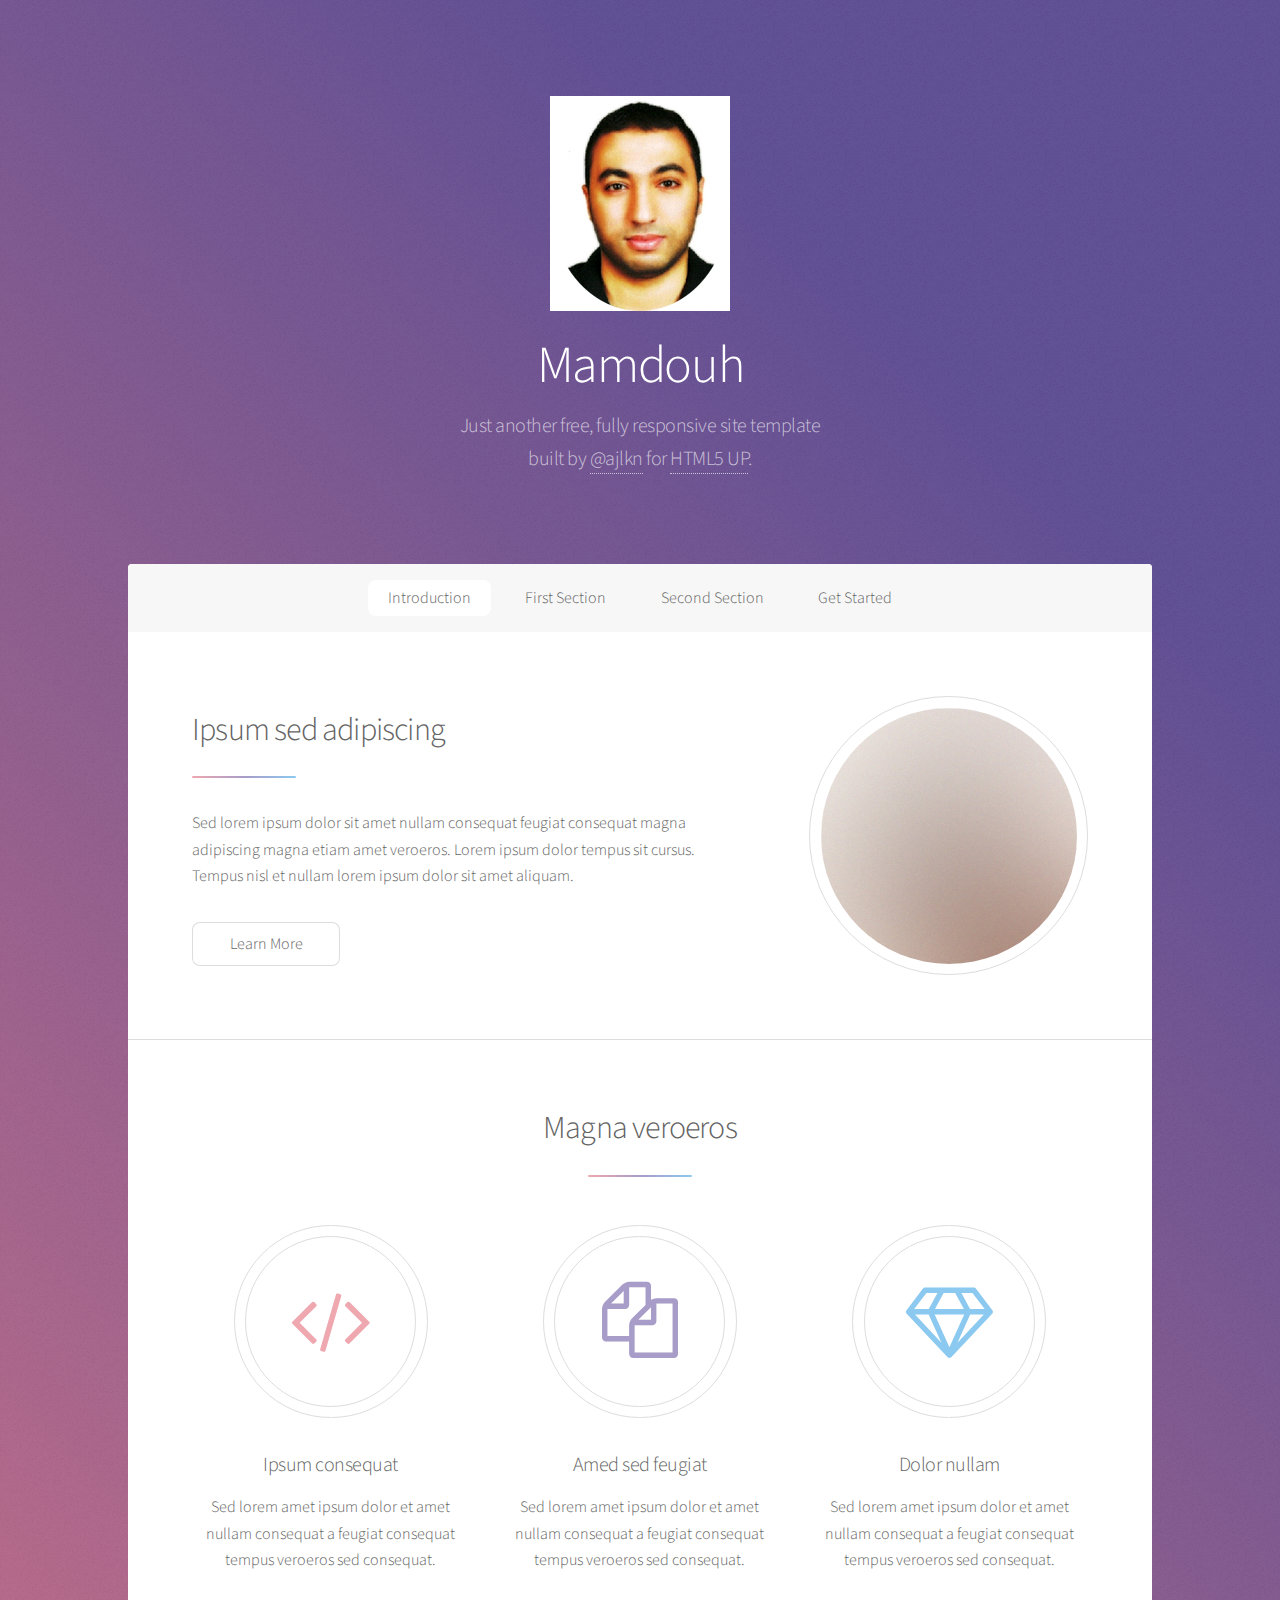
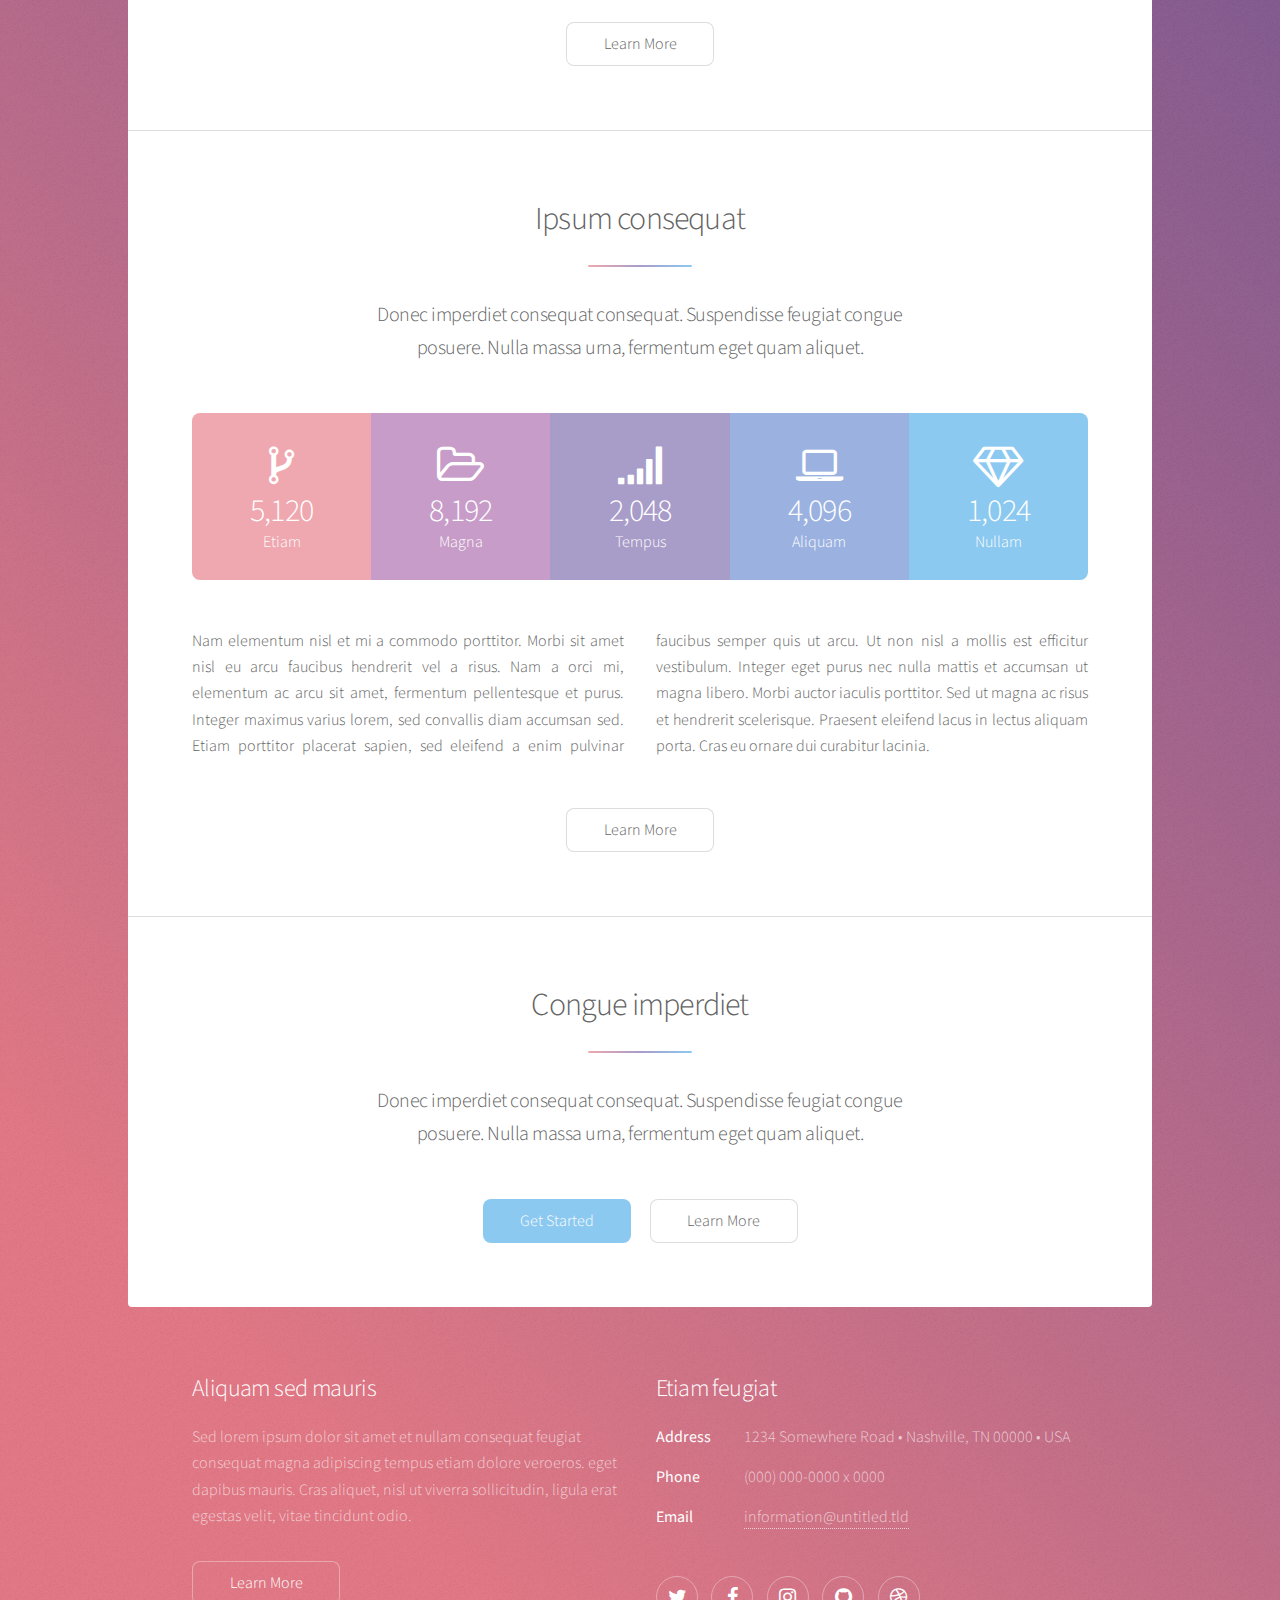
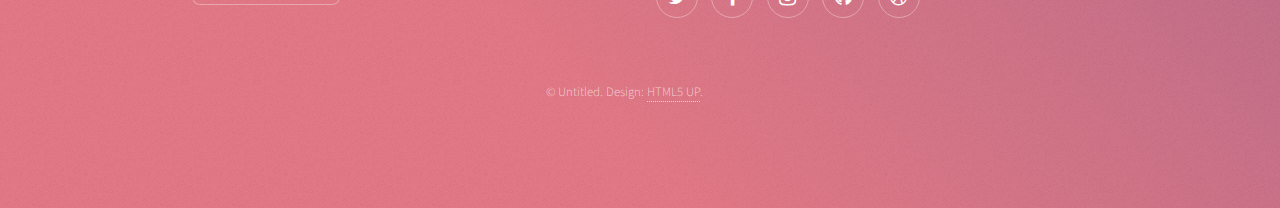
==== src/main/webapp/index.html @ 621716e3 "1st commit" ====
<!DOCTYPE HTML>
<!--
	Stellar by HTML5 UP
	html5up.net | @ajlkn
	Free for personal and commercial use under the CCA 3.0 license (html5up.net/license)
-->
<html>
	<head>
		<title>Mamdouh Adel</title>
		<meta charset="utf-8" />
		<meta name="viewport" content="width=device-width, initial-scale=1" />
		<!--[if lte IE 8]><script src="assets/js/ie/html5shiv.js"></script><![endif]-->
		<link rel="stylesheet" href="assets/css/main.css" />
		<!--[if lte IE 9]><link rel="stylesheet" href="assets/css/ie9.css" /><![endif]-->
		<!--[if lte IE 8]><link rel="stylesheet" href="assets/css/ie8.css" /><![endif]-->
	</head>
	<body>

		<!-- Wrapper -->
			<div id="wrapper">

				<!-- Header -->
					<header id="header" class="alt">
						<span class="logo"><img src="images/Douha2.jpg" alt="" /></span>
						<h1>Mamdouh</h1>
						<p>Just another free, fully responsive site template<br />
						built by <a href="https://twitter.com/ajlkn">@ajlkn</a> for <a href="https://html5up.net">HTML5 UP</a>.</p>
					</header>

				<!-- Nav -->
					<nav id="nav">
						<ul>
							<li><a href="#intro" class="active">Introduction</a></li>
							<li><a href="#first">First Section</a></li>
							<li><a href="#second">Second Section</a></li>
							<li><a href="#cta">Get Started</a></li>
						</ul>
					</nav>

				<!-- Main -->
					<div id="main">

						<!-- Introduction -->
							<section id="intro" class="main">
								<div class="spotlight">
									<div class="content">
										<header class="major">
											<h2>Ipsum sed adipiscing</h2>
										</header>
										<p>Sed lorem ipsum dolor sit amet nullam consequat feugiat consequat magna
										adipiscing magna etiam amet veroeros. Lorem ipsum dolor tempus sit cursus.
										Tempus nisl et nullam lorem ipsum dolor sit amet aliquam.</p>
										<ul class="actions">
											<li><a href="generic.html" class="button">Learn More</a></li>
										</ul>
									</div>
									<span class="image"><img src="images/pic01.jpg" alt="" /></span>
								</div>
							</section>

						<!-- First Section -->
							<section id="first" class="main special">
								<header class="major">
									<h2>Magna veroeros</h2>
								</header>
								<ul class="features">
									<li>
										<span class="icon major style1 fa-code"></span>
										<h3>Ipsum consequat</h3>
										<p>Sed lorem amet ipsum dolor et amet nullam consequat a feugiat consequat tempus veroeros sed consequat.</p>
									</li>
									<li>
										<span class="icon major style3 fa-copy"></span>
										<h3>Amed sed feugiat</h3>
										<p>Sed lorem amet ipsum dolor et amet nullam consequat a feugiat consequat tempus veroeros sed consequat.</p>
									</li>
									<li>
										<span class="icon major style5 fa-diamond"></span>
										<h3>Dolor nullam</h3>
										<p>Sed lorem amet ipsum dolor et amet nullam consequat a feugiat consequat tempus veroeros sed consequat.</p>
									</li>
								</ul>
								<footer class="major">
									<ul class="actions">
										<li><a href="generic.html" class="button">Learn More</a></li>
									</ul>
								</footer>
							</section>

						<!-- Second Section -->
							<section id="second" class="main special">
								<header class="major">
									<h2>Ipsum consequat</h2>
									<p>Donec imperdiet consequat consequat. Suspendisse feugiat congue<br />
									posuere. Nulla massa urna, fermentum eget quam aliquet.</p>
								</header>
								<ul class="statistics">
									<li class="style1">
										<span class="icon fa-code-fork"></span>
										<strong>5,120</strong> Etiam
									</li>
									<li class="style2">
										<span class="icon fa-folder-open-o"></span>
										<strong>8,192</strong> Magna
									</li>
									<li class="style3">
										<span class="icon fa-signal"></span>
										<strong>2,048</strong> Tempus
									</li>
									<li class="style4">
										<span class="icon fa-laptop"></span>
										<strong>4,096</strong> Aliquam
									</li>
									<li class="style5">
										<span class="icon fa-diamond"></span>
										<strong>1,024</strong> Nullam
									</li>
								</ul>
								<p class="content">Nam elementum nisl et mi a commodo porttitor. Morbi sit amet nisl eu arcu faucibus hendrerit vel a risus. Nam a orci mi, elementum ac arcu sit amet, fermentum pellentesque et purus. Integer maximus varius lorem, sed convallis diam accumsan sed. Etiam porttitor placerat sapien, sed eleifend a enim pulvinar faucibus semper quis ut arcu. Ut non nisl a mollis est efficitur vestibulum. Integer eget purus nec nulla mattis et accumsan ut magna libero. Morbi auctor iaculis porttitor. Sed ut magna ac risus et hendrerit scelerisque. Praesent eleifend lacus in lectus aliquam porta. Cras eu ornare dui curabitur lacinia.</p>
								<footer class="major">
									<ul class="actions">
										<li><a href="generic.html" class="button">Learn More</a></li>
									</ul>
								</footer>
							</section>

						<!-- Get Started -->
							<section id="cta" class="main special">
								<header class="major">
									<h2>Congue imperdiet</h2>
									<p>Donec imperdiet consequat consequat. Suspendisse feugiat congue<br />
									posuere. Nulla massa urna, fermentum eget quam aliquet.</p>
								</header>
								<footer class="major">
									<ul class="actions">
										<li><a href="generic.html" class="button special">Get Started</a></li>
										<li><a href="generic.html" class="button">Learn More</a></li>
									</ul>
								</footer>
							</section>

					</div>

				<!-- Footer -->
					<footer id="footer">
						<section>
							<h2>Aliquam sed mauris</h2>
							<p>Sed lorem ipsum dolor sit amet et nullam consequat feugiat consequat magna adipiscing tempus etiam dolore veroeros. eget dapibus mauris. Cras aliquet, nisl ut viverra sollicitudin, ligula erat egestas velit, vitae tincidunt odio.</p>
							<ul class="actions">
								<li><a href="generic.html" class="button">Learn More</a></li>
							</ul>
						</section>
						<section>
							<h2>Etiam feugiat</h2>
							<dl class="alt">
								<dt>Address</dt>
								<dd>1234 Somewhere Road &bull; Nashville, TN 00000 &bull; USA</dd>
								<dt>Phone</dt>
								<dd>(000) 000-0000 x 0000</dd>
								<dt>Email</dt>
								<dd><a href="#">information@untitled.tld</a></dd>
							</dl>
							<ul class="icons">
								<li><a href="#" class="icon fa-twitter alt"><span class="label">Twitter</span></a></li>
								<li><a href="#" class="icon fa-facebook alt"><span class="label">Facebook</span></a></li>
								<li><a href="#" class="icon fa-instagram alt"><span class="label">Instagram</span></a></li>
								<li><a href="#" class="icon fa-github alt"><span class="label">GitHub</span></a></li>
								<li><a href="#" class="icon fa-dribbble alt"><span class="label">Dribbble</span></a></li>
							</ul>
						</section>
						<p class="copyright">&copy; Untitled. Design: <a href="https://html5up.net">HTML5 UP</a>.</p>
					</footer>

			</div>

		<!-- Scripts -->
			<script src="assets/js/jquery.min.js"></script>
			<script src="assets/js/jquery.scrollex.min.js"></script>
			<script src="assets/js/jquery.scrolly.min.js"></script>
			<script src="assets/js/skel.min.js"></script>
			<script src="assets/js/util.js"></script>
			<!--[if lte IE 8]><script src="assets/js/ie/respond.min.js"></script><![endif]-->
			<script src="assets/js/main.js"></script>

	</body>
</html>
---- src/main/webapp/assets/css/main.css ----
@import url(font-awesome.min.css);
@import "https://fonts.googleapis.com/css?family=Source+Sans+Pro:300,400";

/*
	Stellar by HTML5 UP
	html5up.net | @ajlkn
	Free for personal and commercial use under the CCA 3.0 license (html5up.net/license)
*/

/* Reset */

	html, body, div, span, applet, object, iframe, h1, h2, h3, h4, h5, h6, p, blockquote, pre, a, abbr, acronym, address, big, cite, code, del, dfn, em, img, ins, kbd, q, s, samp, small, strike, strong, sub, sup, tt, var, b, u, i, center, dl, dt, dd, ol, ul, li, fieldset, form, label, legend, table, caption, tbody, tfoot, thead, tr, th, td, article, aside, canvas, details, embed, figure, figcaption, footer, header, hgroup, menu, nav, output, ruby, section, summary, time, mark, audio, video {
		margin: 0;
		padding: 0;
		border: 0;
		font-size: 100%;
		font: inherit;
		vertical-align: baseline;
	}

	article, aside, details, figcaption, figure, footer, header, hgroup, menu, nav, section {
		display: block;
	}

	body {
		line-height: 1;
	}

	ol, ul {
		list-style: none;
	}

	blockquote, q {
		quotes: none;
	}

	blockquote:before, blockquote:after, q:before, q:after {
		content: '';
		content: none;
	}

	table {
		border-collapse: collapse;
		border-spacing: 0;
	}

	body {
		-webkit-text-size-adjust: none;
	}

/* Box Model */

	*, *:before, *:after {
		-moz-box-sizing: border-box;
		-webkit-box-sizing: border-box;
		box-sizing: border-box;
	}

/* Grid */

	.row {
		border-bottom: solid 1px transparent;
		-moz-box-sizing: border-box;
		-webkit-box-sizing: border-box;
		box-sizing: border-box;
	}

	.row > * {
		float: left;
		-moz-box-sizing: border-box;
		-webkit-box-sizing: border-box;
		box-sizing: border-box;
	}

	.row:after, .row:before {
		content: '';
		display: block;
		clear: both;
		height: 0;
	}

	.row.uniform > * > :first-child {
		margin-top: 0;
	}

	.row.uniform > * > :last-child {
		margin-bottom: 0;
	}

	.row.\30 \25 > * {
		padding: 0 0 0 0em;
	}

	.row.\30 \25 {
		margin: 0 0 -1px 0em;
	}

	.row.uniform.\30 \25 > * {
		padding: 0em 0 0 0em;
	}

	.row.uniform.\30 \25 {
		margin: 0em 0 -1px 0em;
	}

	.row > * {
		padding: 0 0 0 1.5em;
	}

	.row {
		margin: 0 0 -1px -1.5em;
	}

	.row.uniform > * {
		padding: 1.5em 0 0 1.5em;
	}

	.row.uniform {
		margin: -1.5em 0 -1px -1.5em;
	}

	.row.\32 00\25 > * {
		padding: 0 0 0 3em;
	}

	.row.\32 00\25 {
		margin: 0 0 -1px -3em;
	}

	.row.uniform.\32 00\25 > * {
		padding: 3em 0 0 3em;
	}

	.row.uniform.\32 00\25 {
		margin: -3em 0 -1px -3em;
	}

	.row.\31 50\25 > * {
		padding: 0 0 0 2.25em;
	}

	.row.\31 50\25 {
		margin: 0 0 -1px -2.25em;
	}

	.row.uniform.\31 50\25 > * {
		padding: 2.25em 0 0 2.25em;
	}

	.row.uniform.\31 50\25 {
		margin: -2.25em 0 -1px -2.25em;
	}

	.row.\35 0\25 > * {
		padding: 0 0 0 0.75em;
	}

	.row.\35 0\25 {
		margin: 0 0 -1px -0.75em;
	}

	.row.uniform.\35 0\25 > * {
		padding: 0.75em 0 0 0.75em;
	}

	.row.uniform.\35 0\25 {
		margin: -0.75em 0 -1px -0.75em;
	}

	.row.\32 5\25 > * {
		padding: 0 0 0 0.375em;
	}

	.row.\32 5\25 {
		margin: 0 0 -1px -0.375em;
	}

	.row.uniform.\32 5\25 > * {
		padding: 0.375em 0 0 0.375em;
	}

	.row.uniform.\32 5\25 {
		margin: -0.375em 0 -1px -0.375em;
	}

	.\31 2u, .\31 2u\24 {
		width: 100%;
		clear: none;
		margin-left: 0;
	}

	.\31 1u, .\31 1u\24 {
		width: 91.6666666667%;
		clear: none;
		margin-left: 0;
	}

	.\31 0u, .\31 0u\24 {
		width: 83.3333333333%;
		clear: none;
		margin-left: 0;
	}

	.\39 u, .\39 u\24 {
		width: 75%;
		clear: none;
		margin-left: 0;
	}

	.\38 u, .\38 u\24 {
		width: 66.6666666667%;
		clear: none;
		margin-left: 0;
	}

	.\37 u, .\37 u\24 {
		width: 58.3333333333%;
		clear: none;
		margin-left: 0;
	}

	.\36 u, .\36 u\24 {
		width: 50%;
		clear: none;
		margin-left: 0;
	}

	.\35 u, .\35 u\24 {
		width: 41.6666666667%;
		clear: none;
		margin-left: 0;
	}

	.\34 u, .\34 u\24 {
		width: 33.3333333333%;
		clear: none;
		margin-left: 0;
	}

	.\33 u, .\33 u\24 {
		width: 25%;
		clear: none;
		margin-left: 0;
	}

	.\32 u, .\32 u\24 {
		width: 16.6666666667%;
		clear: none;
		margin-left: 0;
	}

	.\31 u, .\31 u\24 {
		width: 8.3333333333%;
		clear: none;
		margin-left: 0;
	}

	.\31 2u\24 + *,
	.\31 1u\24 + *,
	.\31 0u\24 + *,
	.\39 u\24 + *,
	.\38 u\24 + *,
	.\37 u\24 + *,
	.\36 u\24 + *,
	.\35 u\24 + *,
	.\34 u\24 + *,
	.\33 u\24 + *,
	.\32 u\24 + *,
	.\31 u\24 + * {
		clear: left;
	}

	.\-11u {
		margin-left: 91.66667%;
	}

	.\-10u {
		margin-left: 83.33333%;
	}

	.\-9u {
		margin-left: 75%;
	}

	.\-8u {
		margin-left: 66.66667%;
	}

	.\-7u {
		margin-left: 58.33333%;
	}

	.\-6u {
		margin-left: 50%;
	}

	.\-5u {
		margin-left: 41.66667%;
	}

	.\-4u {
		margin-left: 33.33333%;
	}

	.\-3u {
		margin-left: 25%;
	}

	.\-2u {
		margin-left: 16.66667%;
	}

	.\-1u {
		margin-left: 8.33333%;
	}

	@media screen and (max-width: 1680px) {

		.row > * {
			padding: 0 0 0 1.5em;
		}

		.row {
			margin: 0 0 -1px -1.5em;
		}

		.row.uniform > * {
			padding: 1.5em 0 0 1.5em;
		}

		.row.uniform {
			margin: -1.5em 0 -1px -1.5em;
		}

		.row.\32 00\25 > * {
			padding: 0 0 0 3em;
		}

		.row.\32 00\25 {
			margin: 0 0 -1px -3em;
		}

		.row.uniform.\32 00\25 > * {
			padding: 3em 0 0 3em;
		}

		.row.uniform.\32 00\25 {
			margin: -3em 0 -1px -3em;
		}

		.row.\31 50\25 > * {
			padding: 0 0 0 2.25em;
		}

		.row.\31 50\25 {
			margin: 0 0 -1px -2.25em;
		}

		.row.uniform.\31 50\25 > * {
			padding: 2.25em 0 0 2.25em;
		}

		.row.uniform.\31 50\25 {
			margin: -2.25em 0 -1px -2.25em;
		}

		.row.\35 0\25 > * {
			padding: 0 0 0 0.75em;
		}

		.row.\35 0\25 {
			margin: 0 0 -1px -0.75em;
		}

		.row.uniform.\35 0\25 > * {
			padding: 0.75em 0 0 0.75em;
		}

		.row.uniform.\35 0\25 {
			margin: -0.75em 0 -1px -0.75em;
		}

		.row.\32 5\25 > * {
			padding: 0 0 0 0.375em;
		}

		.row.\32 5\25 {
			margin: 0 0 -1px -0.375em;
		}

		.row.uniform.\32 5\25 > * {
			padding: 0.375em 0 0 0.375em;
		}

		.row.uniform.\32 5\25 {
			margin: -0.375em 0 -1px -0.375em;
		}

		.\31 2u\28xlarge\29, .\31 2u\24\28xlarge\29 {
			width: 100%;
			clear: none;
			margin-left: 0;
		}

		.\31 1u\28xlarge\29, .\31 1u\24\28xlarge\29 {
			width: 91.6666666667%;
			clear: none;
			margin-left: 0;
		}

		.\31 0u\28xlarge\29, .\31 0u\24\28xlarge\29 {
			width: 83.3333333333%;
			clear: none;
			margin-left: 0;
		}

		.\39 u\28xlarge\29, .\39 u\24\28xlarge\29 {
			width: 75%;
			clear: none;
			margin-left: 0;
		}

		.\38 u\28xlarge\29, .\38 u\24\28xlarge\29 {
			width: 66.6666666667%;
			clear: none;
			margin-left: 0;
		}

		.\37 u\28xlarge\29, .\37 u\24\28xlarge\29 {
			width: 58.3333333333%;
			clear: none;
			margin-left: 0;
		}

		.\36 u\28xlarge\29, .\36 u\24\28xlarge\29 {
			width: 50%;
			clear: none;
			margin-left: 0;
		}

		.\35 u\28xlarge\29, .\35 u\24\28xlarge\29 {
			width: 41.6666666667%;
			clear: none;
			margin-left: 0;
		}

		.\34 u\28xlarge\29, .\34 u\24\28xlarge\29 {
			width: 33.3333333333%;
			clear: none;
			margin-left: 0;
		}

		.\33 u\28xlarge\29, .\33 u\24\28xlarge\29 {
			width: 25%;
			clear: none;
			margin-left: 0;
		}

		.\32 u\28xlarge\29, .\32 u\24\28xlarge\29 {
			width: 16.6666666667%;
			clear: none;
			margin-left: 0;
		}

		.\31 u\28xlarge\29, .\31 u\24\28xlarge\29 {
			width: 8.3333333333%;
			clear: none;
			margin-left: 0;
		}

		.\31 2u\24\28xlarge\29 + *,
		.\31 1u\24\28xlarge\29 + *,
		.\31 0u\24\28xlarge\29 + *,
		.\39 u\24\28xlarge\29 + *,
		.\38 u\24\28xlarge\29 + *,
		.\37 u\24\28xlarge\29 + *,
		.\36 u\24\28xlarge\29 + *,
		.\35 u\24\28xlarge\29 + *,
		.\34 u\24\28xlarge\29 + *,
		.\33 u\24\28xlarge\29 + *,
		.\32 u\24\28xlarge\29 + *,
		.\31 u\24\28xlarge\29 + * {
			clear: left;
		}

		.\-11u\28xlarge\29 {
			margin-left: 91.66667%;
		}

		.\-10u\28xlarge\29 {
			margin-left: 83.33333%;
		}

		.\-9u\28xlarge\29 {
			margin-left: 75%;
		}

		.\-8u\28xlarge\29 {
			margin-left: 66.66667%;
		}

		.\-7u\28xlarge\29 {
			margin-left: 58.33333%;
		}

		.\-6u\28xlarge\29 {
			margin-left: 50%;
		}

		.\-5u\28xlarge\29 {
			margin-left: 41.66667%;
		}

		.\-4u\28xlarge\29 {
			margin-left: 33.33333%;
		}

		.\-3u\28xlarge\29 {
			margin-left: 25%;
		}

		.\-2u\28xlarge\29 {
			margin-left: 16.66667%;
		}

		.\-1u\28xlarge\29 {
			margin-left: 8.33333%;
		}

	}

	@media screen and (max-width: 1280px) {

		.row > * {
			padding: 0 0 0 1.5em;
		}

		.row {
			margin: 0 0 -1px -1.5em;
		}

		.row.uniform > * {
			padding: 1.5em 0 0 1.5em;
		}

		.row.uniform {
			margin: -1.5em 0 -1px -1.5em;
		}

		.row.\32 00\25 > * {
			padding: 0 0 0 3em;
		}

		.row.\32 00\25 {
			margin: 0 0 -1px -3em;
		}

		.row.uniform.\32 00\25 > * {
			padding: 3em 0 0 3em;
		}

		.row.uniform.\32 00\25 {
			margin: -3em 0 -1px -3em;
		}

		.row.\31 50\25 > * {
			padding: 0 0 0 2.25em;
		}

		.row.\31 50\25 {
			margin: 0 0 -1px -2.25em;
		}

		.row.uniform.\31 50\25 > * {
			padding: 2.25em 0 0 2.25em;
		}

		.row.uniform.\31 50\25 {
			margin: -2.25em 0 -1px -2.25em;
		}

		.row.\35 0\25 > * {
			padding: 0 0 0 0.75em;
		}

		.row.\35 0\25 {
			margin: 0 0 -1px -0.75em;
		}

		.row.uniform.\35 0\25 > * {
			padding: 0.75em 0 0 0.75em;
		}

		.row.uniform.\35 0\25 {
			margin: -0.75em 0 -1px -0.75em;
		}

		.row.\32 5\25 > * {
			padding: 0 0 0 0.375em;
		}

		.row.\32 5\25 {
			margin: 0 0 -1px -0.375em;
		}

		.row.uniform.\32 5\25 > * {
			padding: 0.375em 0 0 0.375em;
		}

		.row.uniform.\32 5\25 {
			margin: -0.375em 0 -1px -0.375em;
		}

		.\31 2u\28large\29, .\31 2u\24\28large\29 {
			width: 100%;
			clear: none;
			margin-left: 0;
		}

		.\31 1u\28large\29, .\31 1u\24\28large\29 {
			width: 91.6666666667%;
			clear: none;
			margin-left: 0;
		}

		.\31 0u\28large\29, .\31 0u\24\28large\29 {
			width: 83.3333333333%;
			clear: none;
			margin-left: 0;
		}

		.\39 u\28large\29, .\39 u\24\28large\29 {
			width: 75%;
			clear: none;
			margin-left: 0;
		}

		.\38 u\28large\29, .\38 u\24\28large\29 {
			width: 66.6666666667%;
			clear: none;
			margin-left: 0;
		}

		.\37 u\28large\29, .\37 u\24\28large\29 {
			width: 58.3333333333%;
			clear: none;
			margin-left: 0;
		}

		.\36 u\28large\29, .\36 u\24\28large\29 {
			width: 50%;
			clear: none;
			margin-left: 0;
		}

		.\35 u\28large\29, .\35 u\24\28large\29 {
			width: 41.6666666667%;
			clear: none;
			margin-left: 0;
		}

		.\34 u\28large\29, .\34 u\24\28large\29 {
			width: 33.3333333333%;
			clear: none;
			margin-left: 0;
		}

		.\33 u\28large\29, .\33 u\24\28large\29 {
			width: 25%;
			clear: none;
			margin-left: 0;
		}

		.\32 u\28large\29, .\32 u\24\28large\29 {
			width: 16.6666666667%;
			clear: none;
			margin-left: 0;
		}

		.\31 u\28large\29, .\31 u\24\28large\29 {
			width: 8.3333333333%;
			clear: none;
			margin-left: 0;
		}

		.\31 2u\24\28large\29 + *,
		.\31 1u\24\28large\29 + *,
		.\31 0u\24\28large\29 + *,
		.\39 u\24\28large\29 + *,
		.\38 u\24\28large\29 + *,
		.\37 u\24\28large\29 + *,
		.\36 u\24\28large\29 + *,
		.\35 u\24\28large\29 + *,
		.\34 u\24\28large\29 + *,
		.\33 u\24\28large\29 + *,
		.\32 u\24\28large\29 + *,
		.\31 u\24\28large\29 + * {
			clear: left;
		}

		.\-11u\28large\29 {
			margin-left: 91.66667%;
		}

		.\-10u\28large\29 {
			margin-left: 83.33333%;
		}

		.\-9u\28large\29 {
			margin-left: 75%;
		}

		.\-8u\28large\29 {
			margin-left: 66.66667%;
		}

		.\-7u\28large\29 {
			margin-left: 58.33333%;
		}

		.\-6u\28large\29 {
			margin-left: 50%;
		}

		.\-5u\28large\29 {
			margin-left: 41.66667%;
		}

		.\-4u\28large\29 {
			margin-left: 33.33333%;
		}

		.\-3u\28large\29 {
			margin-left: 25%;
		}

		.\-2u\28large\29 {
			margin-left: 16.66667%;
		}

		.\-1u\28large\29 {
			margin-left: 8.33333%;
		}

	}

	@media screen and (max-width: 980px) {

		.row > * {
			padding: 0 0 0 1.5em;
		}

		.row {
			margin: 0 0 -1px -1.5em;
		}

		.row.uniform > * {
			padding: 1.5em 0 0 1.5em;
		}

		.row.uniform {
			margin: -1.5em 0 -1px -1.5em;
		}

		.row.\32 00\25 > * {
			padding: 0 0 0 3em;
		}

		.row.\32 00\25 {
			margin: 0 0 -1px -3em;
		}

		.row.uniform.\32 00\25 > * {
			padding: 3em 0 0 3em;
		}

		.row.uniform.\32 00\25 {
			margin: -3em 0 -1px -3em;
		}

		.row.\31 50\25 > * {
			padding: 0 0 0 2.25em;
		}

		.row.\31 50\25 {
			margin: 0 0 -1px -2.25em;
		}

		.row.uniform.\31 50\25 > * {
			padding: 2.25em 0 0 2.25em;
		}

		.row.uniform.\31 50\25 {
			margin: -2.25em 0 -1px -2.25em;
		}

		.row.\35 0\25 > * {
			padding: 0 0 0 0.75em;
		}

		.row.\35 0\25 {
			margin: 0 0 -1px -0.75em;
		}

		.row.uniform.\35 0\25 > * {
			padding: 0.75em 0 0 0.75em;
		}

		.row.uniform.\35 0\25 {
			margin: -0.75em 0 -1px -0.75em;
		}

		.row.\32 5\25 > * {
			padding: 0 0 0 0.375em;
		}

		.row.\32 5\25 {
			margin: 0 0 -1px -0.375em;
		}

		.row.uniform.\32 5\25 > * {
			padding: 0.375em 0 0 0.375em;
		}

		.row.uniform.\32 5\25 {
			margin: -0.375em 0 -1px -0.375em;
		}

		.\31 2u\28medium\29, .\31 2u\24\28medium\29 {
			width: 100%;
			clear: none;
			margin-left: 0;
		}

		.\31 1u\28medium\29, .\31 1u\24\28medium\29 {
			width: 91.6666666667%;
			clear: none;
			margin-left: 0;
		}

		.\31 0u\28medium\29, .\31 0u\24\28medium\29 {
			width: 83.3333333333%;
			clear: none;
			margin-left: 0;
		}

		.\39 u\28medium\29, .\39 u\24\28medium\29 {
			width: 75%;
			clear: none;
			margin-left: 0;
		}

		.\38 u\28medium\29, .\38 u\24\28medium\29 {
			width: 66.6666666667%;
			clear: none;
			margin-left: 0;
		}

		.\37 u\28medium\29, .\37 u\24\28medium\29 {
			width: 58.3333333333%;
			clear: none;
			margin-left: 0;
		}

		.\36 u\28medium\29, .\36 u\24\28medium\29 {
			width: 50%;
			clear: none;
			margin-left: 0;
		}

		.\35 u\28medium\29, .\35 u\24\28medium\29 {
			width: 41.6666666667%;
			clear: none;
			margin-left: 0;
		}

		.\34 u\28medium\29, .\34 u\24\28medium\29 {
			width: 33.3333333333%;
			clear: none;
			margin-left: 0;
		}

		.\33 u\28medium\29, .\33 u\24\28medium\29 {
			width: 25%;
			clear: none;
			margin-left: 0;
		}

		.\32 u\28medium\29, .\32 u\24\28medium\29 {
			width: 16.6666666667%;
			clear: none;
			margin-left: 0;
		}

		.\31 u\28medium\29, .\31 u\24\28medium\29 {
			width: 8.3333333333%;
			clear: none;
			margin-left: 0;
		}

		.\31 2u\24\28medium\29 + *,
		.\31 1u\24\28medium\29 + *,
		.\31 0u\24\28medium\29 + *,
		.\39 u\24\28medium\29 + *,
		.\38 u\24\28medium\29 + *,
		.\37 u\24\28medium\29 + *,
		.\36 u\24\28medium\29 + *,
		.\35 u\24\28medium\29 + *,
		.\34 u\24\28medium\29 + *,
		.\33 u\24\28medium\29 + *,
		.\32 u\24\28medium\29 + *,
		.\31 u\24\28medium\29 + * {
			clear: left;
		}

		.\-11u\28medium\29 {
			margin-left: 91.66667%;
		}

		.\-10u\28medium\29 {
			margin-left: 83.33333%;
		}

		.\-9u\28medium\29 {
			margin-left: 75%;
		}

		.\-8u\28medium\29 {
			margin-left: 66.66667%;
		}

		.\-7u\28medium\29 {
			margin-left: 58.33333%;
		}

		.\-6u\28medium\29 {
			margin-left: 50%;
		}

		.\-5u\28medium\29 {
			margin-left: 41.66667%;
		}

		.\-4u\28medium\29 {
			margin-left: 33.33333%;
		}

		.\-3u\28medium\29 {
			margin-left: 25%;
		}

		.\-2u\28medium\29 {
			margin-left: 16.66667%;
		}

		.\-1u\28medium\29 {
			margin-left: 8.33333%;
		}

	}

	@media screen and (max-width: 736px) {

		.row > * {
			padding: 0 0 0 1em;
		}

		.row {
			margin: 0 0 -1px -1em;
		}

		.row.uniform > * {
			padding: 1em 0 0 1em;
		}

		.row.uniform {
			margin: -1em 0 -1px -1em;
		}

		.row.\32 00\25 > * {
			padding: 0 0 0 2em;
		}

		.row.\32 00\25 {
			margin: 0 0 -1px -2em;
		}

		.row.uniform.\32 00\25 > * {
			padding: 2em 0 0 2em;
		}

		.row.uniform.\32 00\25 {
			margin: -2em 0 -1px -2em;
		}

		.row.\31 50\25 > * {
			padding: 0 0 0 1.5em;
		}

		.row.\31 50\25 {
			margin: 0 0 -1px -1.5em;
		}

		.row.uniform.\31 50\25 > * {
			padding: 1.5em 0 0 1.5em;
		}

		.row.uniform.\31 50\25 {
			margin: -1.5em 0 -1px -1.5em;
		}

		.row.\35 0\25 > * {
			padding: 0 0 0 0.5em;
		}

		.row.\35 0\25 {
			margin: 0 0 -1px -0.5em;
		}

		.row.uniform.\35 0\25 > * {
			padding: 0.5em 0 0 0.5em;
		}

		.row.uniform.\35 0\25 {
			margin: -0.5em 0 -1px -0.5em;
		}

		.row.\32 5\25 > * {
			padding: 0 0 0 0.25em;
		}

		.row.\32 5\25 {
			margin: 0 0 -1px -0.25em;
		}

		.row.uniform.\32 5\25 > * {
			padding: 0.25em 0 0 0.25em;
		}

		.row.uniform.\32 5\25 {
			margin: -0.25em 0 -1px -0.25em;
		}

		.\31 2u\28small\29, .\31 2u\24\28small\29 {
			width: 100%;
			clear: none;
			margin-left: 0;
		}

		.\31 1u\28small\29, .\31 1u\24\28small\29 {
			width: 91.6666666667%;
			clear: none;
			margin-left: 0;
		}

		.\31 0u\28small\29, .\31 0u\24\28small\29 {
			width: 83.3333333333%;
			clear: none;
			margin-left: 0;
		}

		.\39 u\28small\29, .\39 u\24\28small\29 {
			width: 75%;
			clear: none;
			margin-left: 0;
		}

		.\38 u\28small\29, .\38 u\24\28small\29 {
			width: 66.6666666667%;
			clear: none;
			margin-left: 0;
		}

		.\37 u\28small\29, .\37 u\24\28small\29 {
			width: 58.3333333333%;
			clear: none;
			margin-left: 0;
		}

		.\36 u\28small\29, .\36 u\24\28small\29 {
			width: 50%;
			clear: none;
			margin-left: 0;
		}

		.\35 u\28small\29, .\35 u\24\28small\29 {
			width: 41.6666666667%;
			clear: none;
			margin-left: 0;
		}

		.\34 u\28small\29, .\34 u\24\28small\29 {
			width: 33.3333333333%;
			clear: none;
			margin-left: 0;
		}

		.\33 u\28small\29, .\33 u\24\28small\29 {
			width: 25%;
			clear: none;
			margin-left: 0;
		}

		.\32 u\28small\29, .\32 u\24\28small\29 {
			width: 16.6666666667%;
			clear: none;
			margin-left: 0;
		}

		.\31 u\28small\29, .\31 u\24\28small\29 {
			width: 8.3333333333%;
			clear: none;
			margin-left: 0;
		}

		.\31 2u\24\28small\29 + *,
		.\31 1u\24\28small\29 + *,
		.\31 0u\24\28small\29 + *,
		.\39 u\24\28small\29 + *,
		.\38 u\24\28small\29 + *,
		.\37 u\24\28small\29 + *,
		.\36 u\24\28small\29 + *,
		.\35 u\24\28small\29 + *,
		.\34 u\24\28small\29 + *,
		.\33 u\24\28small\29 + *,
		.\32 u\24\28small\29 + *,
		.\31 u\24\28small\29 + * {
			clear: left;
		}

		.\-11u\28small\29 {
			margin-left: 91.66667%;
		}

		.\-10u\28small\29 {
			margin-left: 83.33333%;
		}

		.\-9u\28small\29 {
			margin-left: 75%;
		}

		.\-8u\28small\29 {
			margin-left: 66.66667%;
		}

		.\-7u\28small\29 {
			margin-left: 58.33333%;
		}

		.\-6u\28small\29 {
			margin-left: 50%;
		}

		.\-5u\28small\29 {
			margin-left: 41.66667%;
		}

		.\-4u\28small\29 {
			margin-left: 33.33333%;
		}

		.\-3u\28small\29 {
			margin-left: 25%;
		}

		.\-2u\28small\29 {
			margin-left: 16.66667%;
		}

		.\-1u\28small\29 {
			margin-left: 8.33333%;
		}

	}

	@media screen and (max-width: 480px) {

		.row > * {
			padding: 0 0 0 1em;
		}

		.row {
			margin: 0 0 -1px -1em;
		}

		.row.uniform > * {
			padding: 1em 0 0 1em;
		}

		.row.uniform {
			margin: -1em 0 -1px -1em;
		}

		.row.\32 00\25 > * {
			padding: 0 0 0 2em;
		}

		.row.\32 00\25 {
			margin: 0 0 -1px -2em;
		}

		.row.uniform.\32 00\25 > * {
			padding: 2em 0 0 2em;
		}

		.row.uniform.\32 00\25 {
			margin: -2em 0 -1px -2em;
		}

		.row.\31 50\25 > * {
			padding: 0 0 0 1.5em;
		}

		.row.\31 50\25 {
			margin: 0 0 -1px -1.5em;
		}

		.row.uniform.\31 50\25 > * {
			padding: 1.5em 0 0 1.5em;
		}

		.row.uniform.\31 50\25 {
			margin: -1.5em 0 -1px -1.5em;
		}

		.row.\35 0\25 > * {
			padding: 0 0 0 0.5em;
		}

		.row.\35 0\25 {
			margin: 0 0 -1px -0.5em;
		}

		.row.uniform.\35 0\25 > * {
			padding: 0.5em 0 0 0.5em;
		}

		.row.uniform.\35 0\25 {
			margin: -0.5em 0 -1px -0.5em;
		}

		.row.\32 5\25 > * {
			padding: 0 0 0 0.25em;
		}

		.row.\32 5\25 {
			margin: 0 0 -1px -0.25em;
		}

		.row.uniform.\32 5\25 > * {
			padding: 0.25em 0 0 0.25em;
		}

		.row.uniform.\32 5\25 {
			margin: -0.25em 0 -1px -0.25em;
		}

		.\31 2u\28xsmall\29, .\31 2u\24\28xsmall\29 {
			width: 100%;
			clear: none;
			margin-left: 0;
		}

		.\31 1u\28xsmall\29, .\31 1u\24\28xsmall\29 {
			width: 91.6666666667%;
			clear: none;
			margin-left: 0;
		}

		.\31 0u\28xsmall\29, .\31 0u\24\28xsmall\29 {
			width: 83.3333333333%;
			clear: none;
			margin-left: 0;
		}

		.\39 u\28xsmall\29, .\39 u\24\28xsmall\29 {
			width: 75%;
			clear: none;
			margin-left: 0;
		}

		.\38 u\28xsmall\29, .\38 u\24\28xsmall\29 {
			width: 66.6666666667%;
			clear: none;
			margin-left: 0;
		}

		.\37 u\28xsmall\29, .\37 u\24\28xsmall\29 {
			width: 58.3333333333%;
			clear: none;
			margin-left: 0;
		}

		.\36 u\28xsmall\29, .\36 u\24\28xsmall\29 {
			width: 50%;
			clear: none;
			margin-left: 0;
		}

		.\35 u\28xsmall\29, .\35 u\24\28xsmall\29 {
			width: 41.6666666667%;
			clear: none;
			margin-left: 0;
		}

		.\34 u\28xsmall\29, .\34 u\24\28xsmall\29 {
			width: 33.3333333333%;
			clear: none;
			margin-left: 0;
		}

		.\33 u\28xsmall\29, .\33 u\24\28xsmall\29 {
			width: 25%;
			clear: none;
			margin-left: 0;
		}

		.\32 u\28xsmall\29, .\32 u\24\28xsmall\29 {
			width: 16.6666666667%;
			clear: none;
			margin-left: 0;
		}

		.\31 u\28xsmall\29, .\31 u\24\28xsmall\29 {
			width: 8.3333333333%;
			clear: none;
			margin-left: 0;
		}

		.\31 2u\24\28xsmall\29 + *,
		.\31 1u\24\28xsmall\29 + *,
		.\31 0u\24\28xsmall\29 + *,
		.\39 u\24\28xsmall\29 + *,
		.\38 u\24\28xsmall\29 + *,
		.\37 u\24\28xsmall\29 + *,
		.\36 u\24\28xsmall\29 + *,
		.\35 u\24\28xsmall\29 + *,
		.\34 u\24\28xsmall\29 + *,
		.\33 u\24\28xsmall\29 + *,
		.\32 u\24\28xsmall\29 + *,
		.\31 u\24\28xsmall\29 + * {
			clear: left;
		}

		.\-11u\28xsmall\29 {
			margin-left: 91.66667%;
		}

		.\-10u\28xsmall\29 {
			margin-left: 83.33333%;
		}

		.\-9u\28xsmall\29 {
			margin-left: 75%;
		}

		.\-8u\28xsmall\29 {
			margin-left: 66.66667%;
		}

		.\-7u\28xsmall\29 {
			margin-left: 58.33333%;
		}

		.\-6u\28xsmall\29 {
			margin-left: 50%;
		}

		.\-5u\28xsmall\29 {
			margin-left: 41.66667%;
		}

		.\-4u\28xsmall\29 {
			margin-left: 33.33333%;
		}

		.\-3u\28xsmall\29 {
			margin-left: 25%;
		}

		.\-2u\28xsmall\29 {
			margin-left: 16.66667%;
		}

		.\-1u\28xsmall\29 {
			margin-left: 8.33333%;
		}

	}

	@media screen and (max-width: 360px) {

		.row > * {
			padding: 0 0 0 1em;
		}

		.row {
			margin: 0 0 -1px -1em;
		}

		.row.uniform > * {
			padding: 1em 0 0 1em;
		}

		.row.uniform {
			margin: -1em 0 -1px -1em;
		}

		.row.\32 00\25 > * {
			padding: 0 0 0 2em;
		}

		.row.\32 00\25 {
			margin: 0 0 -1px -2em;
		}

		.row.uniform.\32 00\25 > * {
			padding: 2em 0 0 2em;
		}

		.row.uniform.\32 00\25 {
			margin: -2em 0 -1px -2em;
		}

		.row.\31 50\25 > * {
			padding: 0 0 0 1.5em;
		}

		.row.\31 50\25 {
			margin: 0 0 -1px -1.5em;
		}

		.row.uniform.\31 50\25 > * {
			padding: 1.5em 0 0 1.5em;
		}

		.row.uniform.\31 50\25 {
			margin: -1.5em 0 -1px -1.5em;
		}

		.row.\35 0\25 > * {
			padding: 0 0 0 0.5em;
		}

		.row.\35 0\25 {
			margin: 0 0 -1px -0.5em;
		}

		.row.uniform.\35 0\25 > * {
			padding: 0.5em 0 0 0.5em;
		}

		.row.uniform.\35 0\25 {
			margin: -0.5em 0 -1px -0.5em;
		}

		.row.\32 5\25 > * {
			padding: 0 0 0 0.25em;
		}

		.row.\32 5\25 {
			margin: 0 0 -1px -0.25em;
		}

		.row.uniform.\32 5\25 > * {
			padding: 0.25em 0 0 0.25em;
		}

		.row.uniform.\32 5\25 {
			margin: -0.25em 0 -1px -0.25em;
		}

		.\31 2u\28xxsmall\29, .\31 2u\24\28xxsmall\29 {
			width: 100%;
			clear: none;
			margin-left: 0;
		}

		.\31 1u\28xxsmall\29, .\31 1u\24\28xxsmall\29 {
			width: 91.6666666667%;
			clear: none;
			margin-left: 0;
		}

		.\31 0u\28xxsmall\29, .\31 0u\24\28xxsmall\29 {
			width: 83.3333333333%;
			clear: none;
			margin-left: 0;
		}

		.\39 u\28xxsmall\29, .\39 u\24\28xxsmall\29 {
			width: 75%;
			clear: none;
			margin-left: 0;
		}

		.\38 u\28xxsmall\29, .\38 u\24\28xxsmall\29 {
			width: 66.6666666667%;
			clear: none;
			margin-left: 0;
		}

		.\37 u\28xxsmall\29, .\37 u\24\28xxsmall\29 {
			width: 58.3333333333%;
			clear: none;
			margin-left: 0;
		}

		.\36 u\28xxsmall\29, .\36 u\24\28xxsmall\29 {
			width: 50%;
			clear: none;
			margin-left: 0;
		}

		.\35 u\28xxsmall\29, .\35 u\24\28xxsmall\29 {
			width: 41.6666666667%;
			clear: none;
			margin-left: 0;
		}

		.\34 u\28xxsmall\29, .\34 u\24\28xxsmall\29 {
			width: 33.3333333333%;
			clear: none;
			margin-left: 0;
		}

		.\33 u\28xxsmall\29, .\33 u\24\28xxsmall\29 {
			width: 25%;
			clear: none;
			margin-left: 0;
		}

		.\32 u\28xxsmall\29, .\32 u\24\28xxsmall\29 {
			width: 16.6666666667%;
			clear: none;
			margin-left: 0;
		}

		.\31 u\28xxsmall\29, .\31 u\24\28xxsmall\29 {
			width: 8.3333333333%;
			clear: none;
			margin-left: 0;
		}

		.\31 2u\24\28xxsmall\29 + *,
		.\31 1u\24\28xxsmall\29 + *,
		.\31 0u\24\28xxsmall\29 + *,
		.\39 u\24\28xxsmall\29 + *,
		.\38 u\24\28xxsmall\29 + *,
		.\37 u\24\28xxsmall\29 + *,
		.\36 u\24\28xxsmall\29 + *,
		.\35 u\24\28xxsmall\29 + *,
		.\34 u\24\28xxsmall\29 + *,
		.\33 u\24\28xxsmall\29 + *,
		.\32 u\24\28xxsmall\29 + *,
		.\31 u\24\28xxsmall\29 + * {
			clear: left;
		}

		.\-11u\28xxsmall\29 {
			margin-left: 91.66667%;
		}

		.\-10u\28xxsmall\29 {
			margin-left: 83.33333%;
		}

		.\-9u\28xxsmall\29 {
			margin-left: 75%;
		}

		.\-8u\28xxsmall\29 {
			margin-left: 66.66667%;
		}

		.\-7u\28xxsmall\29 {
			margin-left: 58.33333%;
		}

		.\-6u\28xxsmall\29 {
			margin-left: 50%;
		}

		.\-5u\28xxsmall\29 {
			margin-left: 41.66667%;
		}

		.\-4u\28xxsmall\29 {
			margin-left: 33.33333%;
		}

		.\-3u\28xxsmall\29 {
			margin-left: 25%;
		}

		.\-2u\28xxsmall\29 {
			margin-left: 16.66667%;
		}

		.\-1u\28xxsmall\29 {
			margin-left: 8.33333%;
		}

	}

/* Basic */

	@-ms-viewport {
		width: device-width;
	}

	body {
		-ms-overflow-style: scrollbar;
	}

	@media screen and (max-width: 480px) {

		html, body {
			min-width: 320px;
		}

	}

	body {
		background-color: #935d8c;
		background-image: url("images/overlay.png"), -moz-linear-gradient(45deg, #e37682 15%, #5f4d93 85%);
		background-image: url("images/overlay.png"), -webkit-linear-gradient(45deg, #e37682 15%, #5f4d93 85%);
		background-image: url("images/overlay.png"), -ms-linear-gradient(45deg, #e37682 15%, #5f4d93 85%);
		background-image: url("images/overlay.png"), linear-gradient(45deg, #e37682 15%, #5f4d93 85%);
	}

		body.is-loading *, body.is-loading *:before, body.is-loading *:after {
			-moz-animation: none !important;
			-webkit-animation: none !important;
			-ms-animation: none !important;
			animation: none !important;
			-moz-transition: none !important;
			-webkit-transition: none !important;
			-ms-transition: none !important;
			transition: none !important;
		}

/* Type */

	body {
		background-color: #935d8c;
		color: rgba(255, 255, 255, 0.65);
	}

	body, input, select, textarea {
		font-family: "Source Sans Pro", Helvetica, sans-serif;
		font-size: 17pt;
		font-weight: 300;
		line-height: 1.65;
	}

		@media screen and (max-width: 1680px) {

			body, input, select, textarea {
				font-size: 14pt;
			}

		}

		@media screen and (max-width: 1280px) {

			body, input, select, textarea {
				font-size: 12pt;
			}

		}

		@media screen and (max-width: 360px) {

			body, input, select, textarea {
				font-size: 11pt;
			}

		}

	a {
		-moz-transition: color 0.2s ease, border-bottom 0.2s ease;
		-webkit-transition: color 0.2s ease, border-bottom 0.2s ease;
		-ms-transition: color 0.2s ease, border-bottom 0.2s ease;
		transition: color 0.2s ease, border-bottom 0.2s ease;
		text-decoration: none;
		border-bottom: dotted 1px;
		color: inherit;
	}

		a:hover {
			border-bottom-color: transparent;
		}

	strong, b {
		font-weight: 400;
	}

	em, i {
		font-style: italic;
	}

	p {
		margin: 0 0 2em 0;
	}

		p.content {
			-moz-columns: 20em 2;
			-webkit-columns: 20em 2;
			-ms-columns: 20em 2;
			columns: 20em 2;
			-moz-column-gap: 2em;
			-webkit-column-gap: 2em;
			-ms-column-gap: 2em;
			column-gap: 2em;
			text-align: justify;
		}

	h1, h2, h3, h4, h5, h6 {
		font-weight: 300;
		line-height: 1.5;
		margin: 0 0 0.7em 0;
		letter-spacing: -0.025em;
	}

		h1 a, h2 a, h3 a, h4 a, h5 a, h6 a {
			color: inherit;
			text-decoration: none;
		}

	h1 {
		font-size: 2.5em;
		line-height: 1.2;
	}

	h2 {
		font-size: 1.5em;
	}

	h3 {
		font-size: 1.25em;
	}

	h4 {
		font-size: 1.1em;
	}

	h5 {
		font-size: 0.9em;
	}

	h6 {
		font-size: 0.7em;
	}

	@media screen and (max-width: 736px) {

		h1 {
			font-size: 2em;
		}

	}

	sub {
		font-size: 0.8em;
		position: relative;
		top: 0.5em;
	}

	sup {
		font-size: 0.8em;
		position: relative;
		top: -0.5em;
	}

	blockquote {
		border-left: solid 4px;
		font-style: italic;
		margin: 0 0 2em 0;
		padding: 0.5em 0 0.5em 2em;
	}

	code {
		border-radius: 8px;
		border: solid 1px;
		font-family: "Courier New", monospace;
		font-size: 0.9em;
		margin: 0 0.25em;
		padding: 0.25em 0.65em;
	}

	pre {
		-webkit-overflow-scrolling: touch;
		font-family: "Courier New", monospace;
		font-size: 0.9em;
		margin: 0 0 2em 0;
	}

		pre code {
			display: block;
			line-height: 1.75;
			padding: 1em 1.5em;
			overflow-x: auto;
		}

	hr {
		border: 0;
		border-bottom: solid 1px;
		margin: 2em 0;
	}

		hr.major {
			margin: 3em 0;
		}

	.align-left {
		text-align: left;
	}

	.align-center {
		text-align: center;
	}

	.align-right {
		text-align: right;
	}

	input, select, textarea {
		color: #ffffff;
	}

	a:hover {
		color: #ffffff;
	}

	strong, b {
		color: #ffffff;
	}

	h1, h2, h3, h4, h5, h6 {
		color: #ffffff;
	}

	blockquote {
		border-left-color: rgba(255, 255, 255, 0.35);
	}

	code {
		background: rgba(255, 255, 255, 0.075);
		border-color: rgba(255, 255, 255, 0.35);
	}

	hr {
		border-bottom-color: rgba(255, 255, 255, 0.35);
	}

/* Box */

	.box {
		border-radius: 8px;
		border: solid;
		margin-bottom: 2em;
		padding: 1.5em;
	}

		.box > :last-child,
		.box > :last-child > :last-child,
		.box > :last-child > :last-child > :last-child {
			margin-bottom: 0;
		}

		.box.alt {
			border: 0;
			border-radius: 0;
			padding: 0;
		}

	.box {
		border-color: rgba(255, 255, 255, 0.35);
	}

/* Button */

	input[type="submit"],
	input[type="reset"],
	input[type="button"],
	button,
	.button {
		-moz-appearance: none;
		-webkit-appearance: none;
		-ms-appearance: none;
		appearance: none;
		-moz-transition: background-color 0.2s ease-in-out, color 0.2s ease-in-out;
		-webkit-transition: background-color 0.2s ease-in-out, color 0.2s ease-in-out;
		-ms-transition: background-color 0.2s ease-in-out, color 0.2s ease-in-out;
		transition: background-color 0.2s ease-in-out, color 0.2s ease-in-out;
		border-radius: 8px;
		border: 0;
		cursor: pointer;
		display: inline-block;
		font-weight: 300;
		height: 2.75em;
		line-height: 2.75em;
		min-width: 9.25em;
		padding: 0 1.5em;
		text-align: center;
		text-decoration: none;
		white-space: nowrap;
	}

		input[type="submit"].icon,
		input[type="reset"].icon,
		input[type="button"].icon,
		button.icon,
		.button.icon {
			padding-left: 1.35em;
		}

			input[type="submit"].icon:before,
			input[type="reset"].icon:before,
			input[type="button"].icon:before,
			button.icon:before,
			.button.icon:before {
				margin-right: 0.5em;
			}

		input[type="submit"].fit,
		input[type="reset"].fit,
		input[type="button"].fit,
		button.fit,
		.button.fit {
			display: block;
			margin: 0 0 1em 0;
			width: 100%;
		}

		input[type="submit"].small,
		input[type="reset"].small,
		input[type="button"].small,
		button.small,
		.button.small {
			font-size: 0.8em;
		}

		input[type="submit"].big,
		input[type="reset"].big,
		input[type="button"].big,
		button.big,
		.button.big {
			font-size: 1.35em;
		}

		input[type="submit"].disabled, input[type="submit"]:disabled,
		input[type="reset"].disabled,
		input[type="reset"]:disabled,
		input[type="button"].disabled,
		input[type="button"]:disabled,
		button.disabled,
		button:disabled,
		.button.disabled,
		.button:disabled {
			-moz-pointer-events: none;
			-webkit-pointer-events: none;
			-ms-pointer-events: none;
			pointer-events: none;
			opacity: 0.25;
		}

		@media screen and (max-width: 736px) {

			input[type="submit"],
			input[type="reset"],
			input[type="button"],
			button,
			.button {
				min-width: 0;
			}

		}

	input[type="submit"],
	input[type="reset"],
	input[type="button"],
	button,
	.button {
		background-color: transparent;
		box-shadow: inset 0 0 0 1px rgba(255, 255, 255, 0.35);
		color: #ffffff !important;
	}

		input[type="submit"]:hover,
		input[type="reset"]:hover,
		input[type="button"]:hover,
		button:hover,
		.button:hover {
			background-color: rgba(255, 255, 255, 0.075);
		}

		input[type="submit"]:active,
		input[type="reset"]:active,
		input[type="button"]:active,
		button:active,
		.button:active {
			background-color: rgba(255, 255, 255, 0.2);
		}

		input[type="submit"].icon:before,
		input[type="reset"].icon:before,
		input[type="button"].icon:before,
		button.icon:before,
		.button.icon:before {
			color: rgba(255, 255, 255, 0.5);
		}

		input[type="submit"].special,
		input[type="reset"].special,
		input[type="button"].special,
		button.special,
		.button.special {
			background-color: #8cc9f0;
			color: #ffffff !important;
			box-shadow: none;
		}

			input[type="submit"].special:hover,
			input[type="reset"].special:hover,
			input[type="button"].special:hover,
			button.special:hover,
			.button.special:hover {
				background-color: #9acff2;
			}

			input[type="submit"].special:active,
			input[type="reset"].special:active,
			input[type="button"].special:active,
			button.special:active,
			.button.special:active {
				background-color: #7ec3ee;
			}

			input[type="submit"].special.icon:before,
			input[type="reset"].special.icon:before,
			input[type="button"].special.icon:before,
			button.special.icon:before,
			.button.special.icon:before {
				color: #ffffff !important;
			}

/* Form */

	form {
		margin: 0 0 2em 0;
	}

	label {
		display: block;
		font-size: 0.9em;
		font-weight: 400;
		margin: 0 0 1em 0;
	}

	input[type="text"],
	input[type="password"],
	input[type="email"],
	select,
	textarea {
		-moz-appearance: none;
		-webkit-appearance: none;
		-ms-appearance: none;
		appearance: none;
		border-radius: 8px;
		border: solid 1px;
		color: inherit;
		display: block;
		outline: 0;
		padding: 0 1em;
		text-decoration: none;
		width: 100%;
	}

		input[type="text"]:invalid,
		input[type="password"]:invalid,
		input[type="email"]:invalid,
		select:invalid,
		textarea:invalid {
			box-shadow: none;
		}

	.select-wrapper {
		text-decoration: none;
		display: block;
		position: relative;
	}

		.select-wrapper:before {
			-moz-osx-font-smoothing: grayscale;
			-webkit-font-smoothing: antialiased;
			font-family: FontAwesome;
			font-style: normal;
			font-weight: normal;
			text-transform: none !important;
		}

		.select-wrapper:before {
			content: '\f078';
			display: block;
			height: 2.75em;
			line-height: 2.75em;
			pointer-events: none;
			position: absolute;
			right: 0;
			text-align: center;
			top: 0;
			width: 2.75em;
		}

		.select-wrapper select::-ms-expand {
			display: none;
		}

	input[type="text"],
	input[type="password"],
	input[type="email"],
	select {
		height: 2.75em;
	}

	textarea {
		padding: 0.75em 1em;
	}

	input[type="checkbox"],
	input[type="radio"] {
		-moz-appearance: none;
		-webkit-appearance: none;
		-ms-appearance: none;
		appearance: none;
		display: block;
		float: left;
		margin-right: -2em;
		opacity: 0;
		width: 1em;
		z-index: -1;
	}

		input[type="checkbox"] + label,
		input[type="radio"] + label {
			text-decoration: none;
			cursor: pointer;
			display: inline-block;
			font-size: 1em;
			font-weight: 300;
			padding-left: 2.4em;
			padding-right: 0.75em;
			position: relative;
		}

			input[type="checkbox"] + label:before,
			input[type="radio"] + label:before {
				-moz-osx-font-smoothing: grayscale;
				-webkit-font-smoothing: antialiased;
				font-family: FontAwesome;
				font-style: normal;
				font-weight: normal;
				text-transform: none !important;
			}

			input[type="checkbox"] + label:before,
			input[type="radio"] + label:before {
				border-radius: 8px;
				border: solid 1px;
				content: '';
				display: inline-block;
				height: 1.65em;
				left: 0;
				line-height: 1.58125em;
				position: absolute;
				text-align: center;
				top: 0;
				width: 1.65em;
			}

		input[type="checkbox"]:checked + label:before,
		input[type="radio"]:checked + label:before {
			content: '\f00c';
		}

	input[type="checkbox"] + label:before {
		border-radius: 8px;
	}

	input[type="radio"] + label:before {
		border-radius: 100%;
	}

	::-webkit-input-placeholder {
		opacity: 1.0;
	}

	:-moz-placeholder {
		opacity: 1.0;
	}

	::-moz-placeholder {
		opacity: 1.0;
	}

	:-ms-input-placeholder {
		opacity: 1.0;
	}

	.formerize-placeholder {
		opacity: 1.0;
	}

	label {
		color: #ffffff;
	}

	input[type="text"],
	input[type="password"],
	input[type="email"],
	select,
	textarea {
		background: rgba(255, 255, 255, 0.075);
		border-color: rgba(255, 255, 255, 0.35);
	}

		input[type="text"]:focus,
		input[type="password"]:focus,
		input[type="email"]:focus,
		select:focus,
		textarea:focus {
			border-color: #8cc9f0;
			box-shadow: 0 0 0 1px #8cc9f0;
		}

	.select-wrapper:before {
		color: rgba(255, 255, 255, 0.35);
	}

	input[type="checkbox"] + label,
	input[type="radio"] + label {
		color: rgba(255, 255, 255, 0.65);
	}

		input[type="checkbox"] + label:before,
		input[type="radio"] + label:before {
			background: rgba(255, 255, 255, 0.075);
			border-color: rgba(255, 255, 255, 0.35);
		}

	input[type="checkbox"]:checked + label:before,
	input[type="radio"]:checked + label:before {
		background-color: #ffffff;
		border-color: #ffffff;
		color: #935d8c;
	}

	input[type="checkbox"]:focus + label:before,
	input[type="radio"]:focus + label:before {
		border-color: #8cc9f0;
		box-shadow: 0 0 0 1px #8cc9f0;
	}

	::-webkit-input-placeholder {
		color: rgba(255, 255, 255, 0.5) !important;
	}

	:-moz-placeholder {
		color: rgba(255, 255, 255, 0.5) !important;
	}

	::-moz-placeholder {
		color: rgba(255, 255, 255, 0.5) !important;
	}

	:-ms-input-placeholder {
		color: rgba(255, 255, 255, 0.5) !important;
	}

	.formerize-placeholder {
		color: rgba(255, 255, 255, 0.5) !important;
	}

/* Icon */

	.icon {
		text-decoration: none;
		-moz-transition: background-color 0.2s ease-in-out, color 0.2s ease-in-out;
		-webkit-transition: background-color 0.2s ease-in-out, color 0.2s ease-in-out;
		-ms-transition: background-color 0.2s ease-in-out, color 0.2s ease-in-out;
		transition: background-color 0.2s ease-in-out, color 0.2s ease-in-out;
		border-bottom: none;
		position: relative;
	}

		.icon:before {
			-moz-osx-font-smoothing: grayscale;
			-webkit-font-smoothing: antialiased;
			font-family: FontAwesome;
			font-style: normal;
			font-weight: normal;
			text-transform: none !important;
		}

		.icon > .label {
			display: none;
		}

		.icon.major {
			border: solid 1px;
			display: inline-block;
			border-radius: 100%;
			padding: 0.65em;
			margin: 0 0 2em 0;
			cursor: default;
		}

			.icon.major:before {
				display: inline-block;
				font-size: 6.25rem;
				width: 2.25em;
				height: 2.25em;
				line-height: 2.2em;
				border-radius: 100%;
				border: solid 1px;
				text-align: center;
			}

		.icon.alt {
			display: inline-block;
			border: solid 1px;
			border-radius: 100%;
		}

			.icon.alt:before {
				display: block;
				font-size: 1.25em;
				width: 2em;
				height: 2em;
				text-align: center;
				line-height: 2em;
			}

		.icon.style1 {
			color: #efa8b0;
		}

		.icon.style2 {
			color: #c79cc8;
		}

		.icon.style3 {
			color: #a89cc8;
		}

		.icon.style4 {
			color: #9bb2e1;
		}

		.icon.style5 {
			color: #8cc9f0;
		}

		@media screen and (max-width: 1680px) {

			.icon.major:before {
				font-size: 5.5rem;
			}

		}

		@media screen and (max-width: 1280px) {

			.icon.major:before {
				font-size: 4.75rem;
			}

		}

		@media screen and (max-width: 736px) {

			.icon.major {
				margin: 0 0 1.5em 0;
				padding: 0.35em;
			}

				.icon.major:before {
					font-size: 3.5rem;
				}

		}

	.icon.major {
		border-color: rgba(255, 255, 255, 0.35);
	}

		.icon.major:before {
			border-color: rgba(255, 255, 255, 0.35);
		}

	.icon.alt {
		border-color: rgba(255, 255, 255, 0.35);
		color: #ffffff;
	}

		.icon.alt:hover {
			background-color: rgba(255, 255, 255, 0.075);
		}

		.icon.alt:active {
			background-color: rgba(255, 255, 255, 0.2);
		}

/* Image */

	.image {
		border-radius: 8px;
		border: 0;
		display: inline-block;
		position: relative;
	}

		.image img {
			border-radius: 8px;
			display: block;
		}

		.image.left, .image.right {
			max-width: 40%;
		}

			.image.left img, .image.right img {
				width: 100%;
			}

		.image.left {
			float: left;
			margin: 0 1.5em 1em 0;
			top: 0.25em;
		}

		.image.right {
			float: right;
			margin: 0 0 1em 1.5em;
			top: 0.25em;
		}

		.image.fit {
			display: block;
			margin: 0 0 2em 0;
			width: 100%;
		}

			.image.fit img {
				width: 100%;
			}

		.image.main {
			display: block;
			margin: 0 0 3em 0;
			width: 100%;
		}

			.image.main img {
				width: 100%;
			}

/* List */

	ol {
		list-style: decimal;
		margin: 0 0 2em 0;
		padding-left: 1.25em;
	}

		ol li {
			padding-left: 0.25em;
		}

	ul {
		list-style: disc;
		margin: 0 0 2em 0;
		padding-left: 1em;
	}

		ul li {
			padding-left: 0.5em;
		}

		ul.alt {
			list-style: none;
			padding-left: 0;
		}

			ul.alt li {
				border-top: solid 1px;
				padding: 0.5em 0;
			}

				ul.alt li:first-child {
					border-top: 0;
					padding-top: 0;
				}

		ul.icons {
			cursor: default;
			list-style: none;
			padding-left: 0;
		}

			ul.icons li {
				display: inline-block;
				padding: 0 0.65em 0 0;
			}

				ul.icons li:last-child {
					padding-right: 0 !important;
				}

		ul.actions {
			cursor: default;
			list-style: none;
			padding-left: 0;
		}

			ul.actions li {
				display: inline-block;
				padding: 0 1em 0 0;
				vertical-align: middle;
			}

				ul.actions li:last-child {
					padding-right: 0;
				}

			ul.actions.small li {
				padding: 0 0.5em 0 0;
			}

			ul.actions.vertical li {
				display: block;
				padding: 1em 0 0 0;
			}

				ul.actions.vertical li:first-child {
					padding-top: 0;
				}

				ul.actions.vertical li > * {
					margin-bottom: 0;
				}

			ul.actions.vertical.small li {
				padding: 0.5em 0 0 0;
			}

				ul.actions.vertical.small li:first-child {
					padding-top: 0;
				}

			ul.actions.fit {
				display: table;
				margin-left: -1em;
				padding: 0;
				table-layout: fixed;
				width: calc(100% + 1em);
			}

				ul.actions.fit li {
					display: table-cell;
					padding: 0 0 0 1em;
				}

					ul.actions.fit li > * {
						margin-bottom: 0;
					}

				ul.actions.fit.small {
					margin-left: -0.5em;
					width: calc(100% + 0.5em);
				}

					ul.actions.fit.small li {
						padding: 0 0 0 0.5em;
					}

			@media screen and (max-width: 480px) {

				ul.actions {
					margin: 0 0 2em 0;
				}

					ul.actions li {
						padding: 1em 0 0 0;
						display: block;
						text-align: center;
						width: 100%;
					}

						ul.actions li:first-child {
							padding-top: 0;
						}

						ul.actions li > * {
							width: 100%;
							margin: 0 !important;
						}

					ul.actions.small li {
						padding: 0.5em 0 0 0;
					}

						ul.actions.small li:first-child {
							padding-top: 0;
						}

			}

	dl {
		margin: 0 0 2em 0;
	}

		dl dt {
			display: block;
			font-weight: 400;
			margin: 0 0 1em 0;
		}

		dl dd {
			margin-left: 2em;
		}

		dl.alt dt {
			display: block;
			width: 3em;
			margin: 0;
			clear: left;
			float: left;
		}

		dl.alt dd {
			margin: 0 0 0.85em 5.5em;
		}

		dl.alt:after {
			content: '';
			display: block;
			clear: both;
		}

	ul.alt li {
		border-top-color: rgba(255, 255, 255, 0.35);
	}

	dl dt {
		color: #ffffff;
	}

/* Section/Article */

	section.special, article.special {
		text-align: center;
	}

	header.major {
		margin-bottom: 3em;
	}

		header.major h2 {
			font-size: 2em;
		}

			header.major h2:after {
				display: block;
				content: '';
				width: 3.25em;
				height: 2px;
				margin: 0.7em 0 1em 0;
				border-radius: 2px;
			}

				section.special header.major h2:after, article.special header.major h2:after {
					margin-left: auto;
					margin-right: auto;
				}

		header.major p {
			font-size: 1.25em;
			letter-spacing: -0.025em;
		}

		header.major.special {
			text-align: center;
		}

			header.major.special h2:after {
				margin-left: auto;
				margin-right: auto;
			}

	footer.major {
		margin-top: 3em;
	}

	@media screen and (max-width: 736px) {

		header.major {
			margin-bottom: 0;
		}

			header.major h2 {
				font-size: 1.5em;
			}

			header.major p {
				font-size: 1em;
				letter-spacing: 0;
			}

				header.major p br {
					display: none;
				}

		footer.major {
			margin-top: 0;
		}

	}

	header.major h2:after {
		background-color: rgba(255, 255, 255, 0.35);
	}

/* Table */

	.table-wrapper {
		-webkit-overflow-scrolling: touch;
		overflow-x: auto;
	}

	table {
		margin: 0 0 2em 0;
		width: 100%;
	}

		table tbody tr {
			border: solid 1px;
			border-left: 0;
			border-right: 0;
		}

		table td {
			padding: 0.75em 0.75em;
		}

		table th {
			font-size: 0.9em;
			font-weight: 400;
			padding: 0 0.75em 0.75em 0.75em;
			text-align: left;
		}

		table thead {
			border-bottom: solid 2px;
		}

		table tfoot {
			border-top: solid 2px;
		}

		table.alt {
			border-collapse: separate;
		}

			table.alt tbody tr td {
				border: solid 1px;
				border-left-width: 0;
				border-top-width: 0;
			}

				table.alt tbody tr td:first-child {
					border-left-width: 1px;
				}

			table.alt tbody tr:first-child td {
				border-top-width: 1px;
			}

			table.alt thead {
				border-bottom: 0;
			}

			table.alt tfoot {
				border-top: 0;
			}

	table tbody tr {
		border-color: rgba(255, 255, 255, 0.35);
	}

		table tbody tr:nth-child(2n + 1) {
			background-color: rgba(255, 255, 255, 0.075);
		}

	table th {
		color: #ffffff;
	}

	table thead {
		border-bottom-color: rgba(255, 255, 255, 0.35);
	}

	table tfoot {
		border-top-color: rgba(255, 255, 255, 0.35);
	}

	table.alt tbody tr td {
		border-color: rgba(255, 255, 255, 0.35);
	}

/* Features */

	.features {
		display: -moz-flex;
		display: -webkit-flex;
		display: -ms-flex;
		display: flex;
		-moz-flex-wrap: wrap;
		-webkit-flex-wrap: wrap;
		-ms-flex-wrap: wrap;
		flex-wrap: wrap;
		-moz-justify-content: center;
		-webkit-justify-content: center;
		-ms-justify-content: center;
		justify-content: center;
		width: calc(100% + 2em);
		margin: 0 0 3em -2em;
		padding: 0;
		list-style: none;
	}

		.features li {
			width: calc(33.33333% - 2em);
			margin-left: 2em;
			margin-top: 3em;
			padding: 0;
		}

			.features li:nth-child(1), .features li:nth-child(2), .features li:nth-child(3) {
				margin-top: 0;
			}

			.features li > :last-child {
				margin-bottom: 0;
			}

		@media screen and (max-width: 980px) {

			.features li {
				width: calc(50% - 2em);
			}

				.features li:nth-child(3) {
					margin-top: 3em;
				}

		}

		@media screen and (max-width: 736px) {

			.features {
				width: 100%;
				margin: 0 0 2em 0;
			}

				.features li {
					width: 100%;
					margin-left: 0;
					margin-top: 2em;
				}

					.features li:nth-child(2), .features li:nth-child(3) {
						margin-top: 2em;
					}

		}

/* Statistics */

	.statistics {
		display: -moz-flex;
		display: -webkit-flex;
		display: -ms-flex;
		display: flex;
		width: 100%;
		margin: 0 0 3em 0;
		padding: 0;
		list-style: none;
		cursor: default;
	}

		.statistics li {
			-moz-flex: 1;
			-webkit-flex: 1;
			-ms-flex: 1;
			flex: 1;
			padding: 1.5em;
			color: #ffffff;
			text-align: center;
		}

			.statistics li.style1 {
				background-color: #efa8b0;
			}

			.statistics li.style2 {
				background-color: #c79cc8;
			}

			.statistics li.style3 {
				background-color: #a89cc8;
			}

			.statistics li.style4 {
				background-color: #9bb2e1;
			}

			.statistics li.style5 {
				background-color: #8cc9f0;
			}

			.statistics li strong, .statistics li b {
				display: block;
				font-size: 2em;
				line-height: 1.1;
				color: inherit !important;
				font-weight: 300;
				letter-spacing: -0.025em;
			}

			.statistics li:first-child {
				border-top-left-radius: 8px;
				border-bottom-left-radius: 8px;
			}

			.statistics li:last-child {
				border-top-right-radius: 8px;
				border-bottom-right-radius: 8px;
			}

			.statistics li .icon {
				display: inline-block;
			}

				.statistics li .icon:before {
					font-size: 2.75rem;
					line-height: 1.3;
				}

		@media screen and (max-width: 980px) {

			.statistics li strong, .statistics li b {
				font-size: 1.5em;
			}

		}

		@media screen and (max-width: 736px) {

			.statistics {
				display: block;
				width: 20em;
				max-width: 100%;
				margin: 0 auto 2em auto;
			}

				.statistics li:first-child {
					border-bottom-left-radius: 0;
					border-top-right-radius: 8px;
				}

				.statistics li:last-child {
					border-top-right-radius: 0;
					border-bottom-left-radius: 8px;
				}

				.statistics li .icon:before {
					font-size: 3.75rem;
				}

				.statistics li strong, .statistics li b {
					font-size: 2.5em;
				}

		}

/* Spotlight */

	.spotlight {
		display: -moz-flex;
		display: -webkit-flex;
		display: -ms-flex;
		display: flex;
		-moz-align-items: center;
		-webkit-align-items: center;
		-ms-align-items: center;
		align-items: center;
		margin: 0 0 2em 0;
	}

		.spotlight .content {
			-moz-flex: 1;
			-webkit-flex: 1;
			-ms-flex: 1;
			flex: 1;
		}

			.spotlight .content > :last-child {
				margin-bottom: 0;
			}

			.spotlight .content header.major {
				margin: 0 0 2em 0;
			}

		.spotlight .image {
			display: inline-block;
			margin-left: 4em;
			padding: 0.65em;
			border-radius: 100%;
			border: solid 1px;
		}

			.spotlight .image img {
				display: block;
				border-radius: 100%;
				width: 16em;
			}

		@media screen and (max-width: 980px) {

			.spotlight {
				-moz-flex-direction: column-reverse;
				-webkit-flex-direction: column-reverse;
				-ms-flex-direction: column-reverse;
				flex-direction: column-reverse;
				text-align: center;
			}

				.spotlight .content {
					-moz-flex: 0 1 auto;
					-webkit-flex: 0 1 auto;
					-ms-flex: 0 1 auto;
					flex: 0 1 auto;
					width: 100%;
				}

					.spotlight .content header.major h2:after {
						margin-left: auto;
						margin-right: auto;
					}

				.spotlight .image {
					-moz-flex: 0 1 auto;
					-webkit-flex: 0 1 auto;
					-ms-flex: 0 1 auto;
					flex: 0 1 auto;
					margin-left: 0;
					margin-bottom: 2em;
				}

		}

		@media screen and (max-width: 736px) {

			.spotlight .image {
				padding: 0.35em;
			}

				.spotlight .image img {
					width: 12em;
				}

		}

	.spotlight .image {
		border-color: rgba(255, 255, 255, 0.35);
	}

/* Header */

	#header {
		padding: 5em 5em 1em 5em ;
		text-align: center;
	}

		#header h1 {
			margin: 0 0 0.25em 0;
		}

		#header p {
			font-size: 1.25em;
			letter-spacing: -0.025em;
		}

		#header.alt {
			padding: 7em 5em 4em 5em ;
		}

			#header.alt h1 {
				font-size: 3.25em;
			}

			#header.alt > * {
				-moz-transition: opacity 3s ease;
				-webkit-transition: opacity 3s ease;
				-ms-transition: opacity 3s ease;
				transition: opacity 3s ease;
				-moz-transition-delay: 0.5s;
				-webkit-transition-delay: 0.5s;
				-ms-transition-delay: 0.5s;
				transition-delay: 0.5s;
				opacity: 1;
			}

			#header.alt .logo {
				-moz-transition: opacity 1.25s ease, -moz-transform 0.5s ease;
				-webkit-transition: opacity 1.25s ease, -webkit-transform 0.5s ease;
				-ms-transition: opacity 1.25s ease, -ms-transform 0.5s ease;
				transition: opacity 1.25s ease, transform 0.5s ease;
				-moz-transition-delay: 0s;
				-webkit-transition-delay: 0s;
				-ms-transition-delay: 0s;
				transition-delay: 0s;
				display: block;
				margin: 0 0 1.5em 0;
			}

				#header.alt .logo img {
					display: block;
					margin: 0 auto;
					max-width: 75%;
				}

		@media screen and (max-width: 1280px) {

			#header {
				padding: 4em 4em 0.1em 4em ;
			}

				#header.alt {
					padding: 6em 4em 3em 4em ;
				}

		}

		@media screen and (max-width: 980px) {

			#header {
				padding: 4em 3em 0.1em 3em ;
			}

				#header.alt {
					padding: 5em 3em 2em 3em ;
				}

		}

		@media screen and (max-width: 736px) {

			#header {
				padding: 3em 2em 0.1em 2em ;
			}

				#header p {
					font-size: 1em;
					letter-spacing: 0;
				}

					#header p br {
						display: none;
					}

				#header.alt {
					padding: 4em 2em 1em 2em ;
				}

					#header.alt h1 {
						font-size: 2.5em;
					}

		}

		@media screen and (max-width: 480px) {

			#header {
				padding: 3em 1.5em 0.1em 1.5em ;
			}

				#header.alt {
					padding: 4em 1.5em 1em 1.5em ;
				}

		}

		@media screen and (max-width: 360px) {

			#header {
				padding: 2.5em 1em 0.1em 1em ;
			}

				#header.alt {
					padding: 3.5em 1em 0.5em 1em ;
				}

		}

		body.is-loading #header.alt > * {
			opacity: 0;
		}

		body.is-loading #header.alt .logo {
			-moz-transform: scale(0.8) rotate(-30deg);
			-webkit-transform: scale(0.8) rotate(-30deg);
			-ms-transform: scale(0.8) rotate(-30deg);
			transform: scale(0.8) rotate(-30deg);
		}

/* Nav */

	#nav {
		-moz-transition: background-color 0.2s ease, border-top-left-radius 0.2s ease, border-top-right-radius 0.2s ease, padding 0.2s ease;
		-webkit-transition: background-color 0.2s ease, border-top-left-radius 0.2s ease, border-top-right-radius 0.2s ease, padding 0.2s ease;
		-ms-transition: background-color 0.2s ease, border-top-left-radius 0.2s ease, border-top-right-radius 0.2s ease, padding 0.2s ease;
		transition: background-color 0.2s ease, border-top-left-radius 0.2s ease, border-top-right-radius 0.2s ease, padding 0.2s ease;
		background-color: #ffffff;
		color: #636363;
		position: absolute;
		width: 64em;
		max-width: calc(100% - 4em);
		padding: 1em;
		background-color: #f7f7f7;
		border-top-left-radius: 0.25em;
		border-top-right-radius: 0.25em;
		cursor: default;
		text-align: center;
	}

		#nav input, #nav select, #nav textarea {
			color: #636363;
		}

		#nav a:hover {
			color: #636363;
		}

		#nav strong, #nav b {
			color: #636363;
		}

		#nav h1, #nav h2, #nav h3, #nav h4, #nav h5, #nav h6 {
			color: #636363;
		}

		#nav blockquote {
			border-left-color: #dddddd;
		}

		#nav code {
			background: rgba(222, 222, 222, 0.25);
			border-color: #dddddd;
		}

		#nav hr {
			border-bottom-color: #dddddd;
		}

		#nav + #main {
			padding-top: 4.25em;
		}

		#nav ul {
			margin: 0;
			padding: 0;
			list-style: none;
		}

			#nav ul li {
				-moz-transition: margin 0.2s ease;
				-webkit-transition: margin 0.2s ease;
				-ms-transition: margin 0.2s ease;
				transition: margin 0.2s ease;
				display: inline-block;
				margin: 0 0.35em;
				padding: 0;
				vertical-align: middle;
			}

				#nav ul li a {
					-moz-transition: font-size 0.2s ease;
					-webkit-transition: font-size 0.2s ease;
					-ms-transition: font-size 0.2s ease;
					transition: font-size 0.2s ease;
					display: inline-block;
					height: 2.25em;
					line-height: 2.25em;
					padding: 0 1.25em;
					border: 0;
					border-radius: 8px;
					box-shadow: inset 0 0 0 1px transparent;
				}

					#nav ul li a:hover {
						background-color: rgba(222, 222, 222, 0.25);
					}

					#nav ul li a.active {
						background-color: #ffffff;
						box-shadow: none;
					}

		#nav.alt {
			position: fixed;
			top: 0;
			padding: 0.5em 1em;
			background-color: rgba(247, 247, 247, 0.95);
			border-top-left-radius: 0;
			border-top-right-radius: 0;
			z-index: 10000;
		}

			#nav.alt ul li {
				margin: 0 0.175em;
			}

				#nav.alt ul li a {
					font-size: 0.9em;
				}

		@media screen and (max-width: 736px) {

			#nav {
				display: none;
			}

				#nav + #main {
					padding-top: 0;
				}

		}

/* Main */

	#main {
		background-color: #ffffff;
		color: #636363;
		border-radius: 0.25em;
	}

		#main input, #main select, #main textarea {
			color: #636363;
		}

		#main a:hover {
			color: #636363;
		}

		#main strong, #main b {
			color: #636363;
		}

		#main h1, #main h2, #main h3, #main h4, #main h5, #main h6 {
			color: #636363;
		}

		#main blockquote {
			border-left-color: #dddddd;
		}

		#main code {
			background: rgba(222, 222, 222, 0.25);
			border-color: #dddddd;
		}

		#main hr {
			border-bottom-color: #dddddd;
		}

		#main .box {
			border-color: #dddddd;
		}

		#main input[type="submit"],
		#main input[type="reset"],
		#main input[type="button"],
		#main button,
		#main .button {
			background-color: transparent;
			box-shadow: inset 0 0 0 1px #dddddd;
			color: #636363 !important;
		}

			#main input[type="submit"]:hover,
			#main input[type="reset"]:hover,
			#main input[type="button"]:hover,
			#main button:hover,
			#main .button:hover {
				background-color: rgba(222, 222, 222, 0.25);
			}

			#main input[type="submit"]:active,
			#main input[type="reset"]:active,
			#main input[type="button"]:active,
			#main button:active,
			#main .button:active {
				background-color: rgba(222, 222, 222, 0.5);
			}

			#main input[type="submit"].icon:before,
			#main input[type="reset"].icon:before,
			#main input[type="button"].icon:before,
			#main button.icon:before,
			#main .button.icon:before {
				color: rgba(99, 99, 99, 0.25);
			}

			#main input[type="submit"].special,
			#main input[type="reset"].special,
			#main input[type="button"].special,
			#main button.special,
			#main .button.special {
				background-color: #8cc9f0;
				color: #ffffff !important;
				box-shadow: none;
			}

				#main input[type="submit"].special:hover,
				#main input[type="reset"].special:hover,
				#main input[type="button"].special:hover,
				#main button.special:hover,
				#main .button.special:hover {
					background-color: #9acff2;
				}

				#main input[type="submit"].special:active,
				#main input[type="reset"].special:active,
				#main input[type="button"].special:active,
				#main button.special:active,
				#main .button.special:active {
					background-color: #7ec3ee;
				}

				#main input[type="submit"].special.icon:before,
				#main input[type="reset"].special.icon:before,
				#main input[type="button"].special.icon:before,
				#main button.special.icon:before,
				#main .button.special.icon:before {
					color: #ffffff !important;
				}

		#main label {
			color: #636363;
		}

		#main input[type="text"],
		#main input[type="password"],
		#main input[type="email"],
		#main select,
		#main textarea {
			background: rgba(222, 222, 222, 0.25);
			border-color: #dddddd;
		}

			#main input[type="text"]:focus,
			#main input[type="password"]:focus,
			#main input[type="email"]:focus,
			#main select:focus,
			#main textarea:focus {
				border-color: #8cc9f0;
				box-shadow: 0 0 0 1px #8cc9f0;
			}

		#main .select-wrapper:before {
			color: #dddddd;
		}

		#main input[type="checkbox"] + label,
		#main input[type="radio"] + label {
			color: #636363;
		}

			#main input[type="checkbox"] + label:before,
			#main input[type="radio"] + label:before {
				background: rgba(222, 222, 222, 0.25);
				border-color: #dddddd;
			}

		#main input[type="checkbox"]:checked + label:before,
		#main input[type="radio"]:checked + label:before {
			background-color: #636363;
			border-color: #636363;
			color: #ffffff;
		}

		#main input[type="checkbox"]:focus + label:before,
		#main input[type="radio"]:focus + label:before {
			border-color: #8cc9f0;
			box-shadow: 0 0 0 1px #8cc9f0;
		}

		#main ::-webkit-input-placeholder {
			color: rgba(99, 99, 99, 0.25) !important;
		}

		#main :-moz-placeholder {
			color: rgba(99, 99, 99, 0.25) !important;
		}

		#main ::-moz-placeholder {
			color: rgba(99, 99, 99, 0.25) !important;
		}

		#main :-ms-input-placeholder {
			color: rgba(99, 99, 99, 0.25) !important;
		}

		#main .formerize-placeholder {
			color: rgba(99, 99, 99, 0.25) !important;
		}

		#main .icon.major {
			border-color: #dddddd;
		}

			#main .icon.major:before {
				border-color: #dddddd;
			}

		#main .icon.alt {
			border-color: #dddddd;
			color: #636363;
		}

			#main .icon.alt:hover {
				background-color: rgba(222, 222, 222, 0.25);
			}

			#main .icon.alt:active {
				background-color: rgba(222, 222, 222, 0.5);
			}

		#main ul.alt li {
			border-top-color: #dddddd;
		}

		#main dl dt {
			color: #636363;
		}

		#main header.major h2:after {
			background-color: #dddddd;
			background-image: -moz-linear-gradient(90deg, #efa8b0, #a89cc8, #8cc9f0);
			background-image: -webkit-linear-gradient(90deg, #efa8b0, #a89cc8, #8cc9f0);
			background-image: -ms-linear-gradient(90deg, #efa8b0, #a89cc8, #8cc9f0);
			background-image: linear-gradient(90deg, #efa8b0, #a89cc8, #8cc9f0);
		}

		#main table tbody tr {
			border-color: #dddddd;
		}

			#main table tbody tr:nth-child(2n + 1) {
				background-color: rgba(222, 222, 222, 0.25);
			}

		#main table th {
			color: #636363;
		}

		#main table thead {
			border-bottom-color: #dddddd;
		}

		#main table tfoot {
			border-top-color: #dddddd;
		}

		#main table.alt tbody tr td {
			border-color: #dddddd;
		}

		#main .spotlight .image {
			border-color: #dddddd;
		}

		#main > .main {
			padding: 5em 5em 3em 5em ;
			border-top: solid 1px #dddddd;
		}

			#main > .main:first-child {
				border-top: 0;
			}

			#main > .main > .image.main:first-child {
				margin: -5em 0 5em -5em;
				width: calc(100% + 10em);
				border-top-right-radius: 0.25em;
				border-top-left-radius: 0.25em;
				border-bottom-right-radius: 0;
				border-bottom-left-radius: 0;
			}

				#main > .main > .image.main:first-child img {
					border-top-right-radius: 0.25em;
					border-top-left-radius: 0.25em;
					border-bottom-right-radius: 0;
					border-bottom-left-radius: 0;
				}

		@media screen and (max-width: 1280px) {

			#main > .main {
				padding: 4em 4em 2em 4em ;
			}

				#main > .main > .image.main:first-child {
					margin: -4em 0 4em -4em;
					width: calc(100% + 8em);
				}

		}

		@media screen and (max-width: 980px) {

			#main > .main {
				padding: 4em 3em 2em 3em ;
			}

				#main > .main > .image.main:first-child {
					margin: -4em 0 4em -3em;
					width: calc(100% + 6em);
				}

		}

		@media screen and (max-width: 736px) {

			#main > .main {
				padding: 3em 2em 1em 2em ;
			}

				#main > .main > .image.main:first-child {
					margin: -3em 0 2em -2em;
					width: calc(100% + 4em);
				}

		}

		@media screen and (max-width: 480px) {

			#main > .main {
				padding: 3em 1.5em 1em 1.5em ;
			}

				#main > .main > .image.main:first-child {
					margin: -3em 0 1.5em -1.5em;
					width: calc(100% + 3em);
				}

		}

		@media screen and (max-width: 360px) {

			#main {
				border-radius: 0;
			}

				#main > .main {
					padding: 2.5em 1em 0.5em 1em ;
				}

					#main > .main > .image.main:first-child {
						margin: -2.5em 0 1.5em -1em;
						width: calc(100% + 2em);
						border-radius: 0;
					}

						#main > .main > .image.main:first-child img {
							border-radius: 0;
						}

		}

/* Footer */

	#footer {
		display: -moz-flex;
		display: -webkit-flex;
		display: -ms-flex;
		display: flex;
		-moz-flex-wrap: wrap;
		-webkit-flex-wrap: wrap;
		-ms-flex-wrap: wrap;
		flex-wrap: wrap;
		padding: 5em 5em 3em 5em ;
		width: calc(100% + 2em);
		margin: 0 0 3em -2em;
	}

		#footer > * {
			width: calc(50% - 2em);
			margin-left: 2em;
		}

		#footer .copyright {
			width: 100%;
			margin: 2.5em 0 2em 0;
			font-size: 0.8em;
			text-align: center;
		}

		@media screen and (max-width: 1280px) {

			#footer {
				padding: 4em 4em 2em 4em ;
			}

		}

		@media screen and (max-width: 980px) {

			#footer {
				padding: 4em 3em 2em 3em ;
				display: block;
				margin: 0 0 3em 0;
				width: 100%;
			}

				#footer > * {
					width: 100%;
					margin-left: 0;
					margin-bottom: 3em;
				}

				#footer .copyright {
					text-align: left;
				}

		}

		@media screen and (max-width: 736px) {

			#footer {
				padding: 3em 2em 1em 2em ;
			}

		}

		@media screen and (max-width: 480px) {

			#footer {
				padding: 3em 1.5em 1em 1.5em ;
			}

		}

		@media screen and (max-width: 480px) {

			#footer {
				padding: 2.5em 1em 0.5em 1em ;
			}

		}

/* Wrapper */

	#wrapper {
		width: 64em;
		max-width: calc(100% - 4em);
		margin: 0 auto;
	}

		@media screen and (max-width: 480px) {

			#wrapper {
				max-width: calc(100% - 2em);
			}

		}

		@media screen and (max-width: 360px) {

			#wrapper {
				max-width: 100%;
			}

		}
---- src/main/webapp/assets/css/ie9.css ----
/*
	Stellar by HTML5 UP
	html5up.net | @ajlkn
	Free for personal and commercial use under the CCA 3.0 license (html5up.net/license)
*/

/* Spotlight */

	.spotlight:after {
		content: '';
		display: block;
		clear: both;
	}

	.spotlight .content {
		float: left;
		width: 60%;
	}

	.spotlight .image {
		float: left;
	}

/* Features */

	.features:after {
		content: '';
		display: block;
		clear: both;
	}

	.features li {
		float: left;
	}

/* Statistics */

	.statistics {
		display: inline-block;
		width: auto;
	}

		.statistics:after {
			content: '';
			display: block;
			clear: both;
		}

		.statistics li {
			float: left;
			padding: 1.5em 2.5em;
		}

/* Footer */

	#footer > * {
		float: left;
	}

	#footer .copyright {
		clear: both;
	}
---- src/main/webapp/assets/css/ie8.css ----
/*
	Stellar by HTML5 UP
	html5up.net | @ajlkn
	Free for personal and commercial use under the CCA 3.0 license (html5up.net/license)
*/

/* Type */

	body {
		color: #ffffff;
	}

/* Button */

	.button {
		position: relative;
		border: solid 1px !important;
	}

		.button.special {
			border: none !important;
		}

/* Icon */

	.icon.major {
		-ms-behavior: url("assets/js/ie/PIE.htc");
	}

		.icon.major:before {
			font-size: 4em;
			border: 0;
		}

/* Spotlight */

	.spotlight .image {
		position: relative;
		-ms-behavior: url("assets/js/ie/PIE.htc");
	}

		.spotlight .image img {
			position: relative;
			-ms-behavior: url("assets/js/ie/PIE.htc");
		}

/* Features */

	.features li {
		width: 29%;
	}

/* Footer */

	#footer > * {
		width: 50%;
		margin-left: 0;
	}

/* Main */

	#main > .main > .image.main:first-child {
		margin-top: 0;
		margin-left: 0;
		width: 100%;
	}
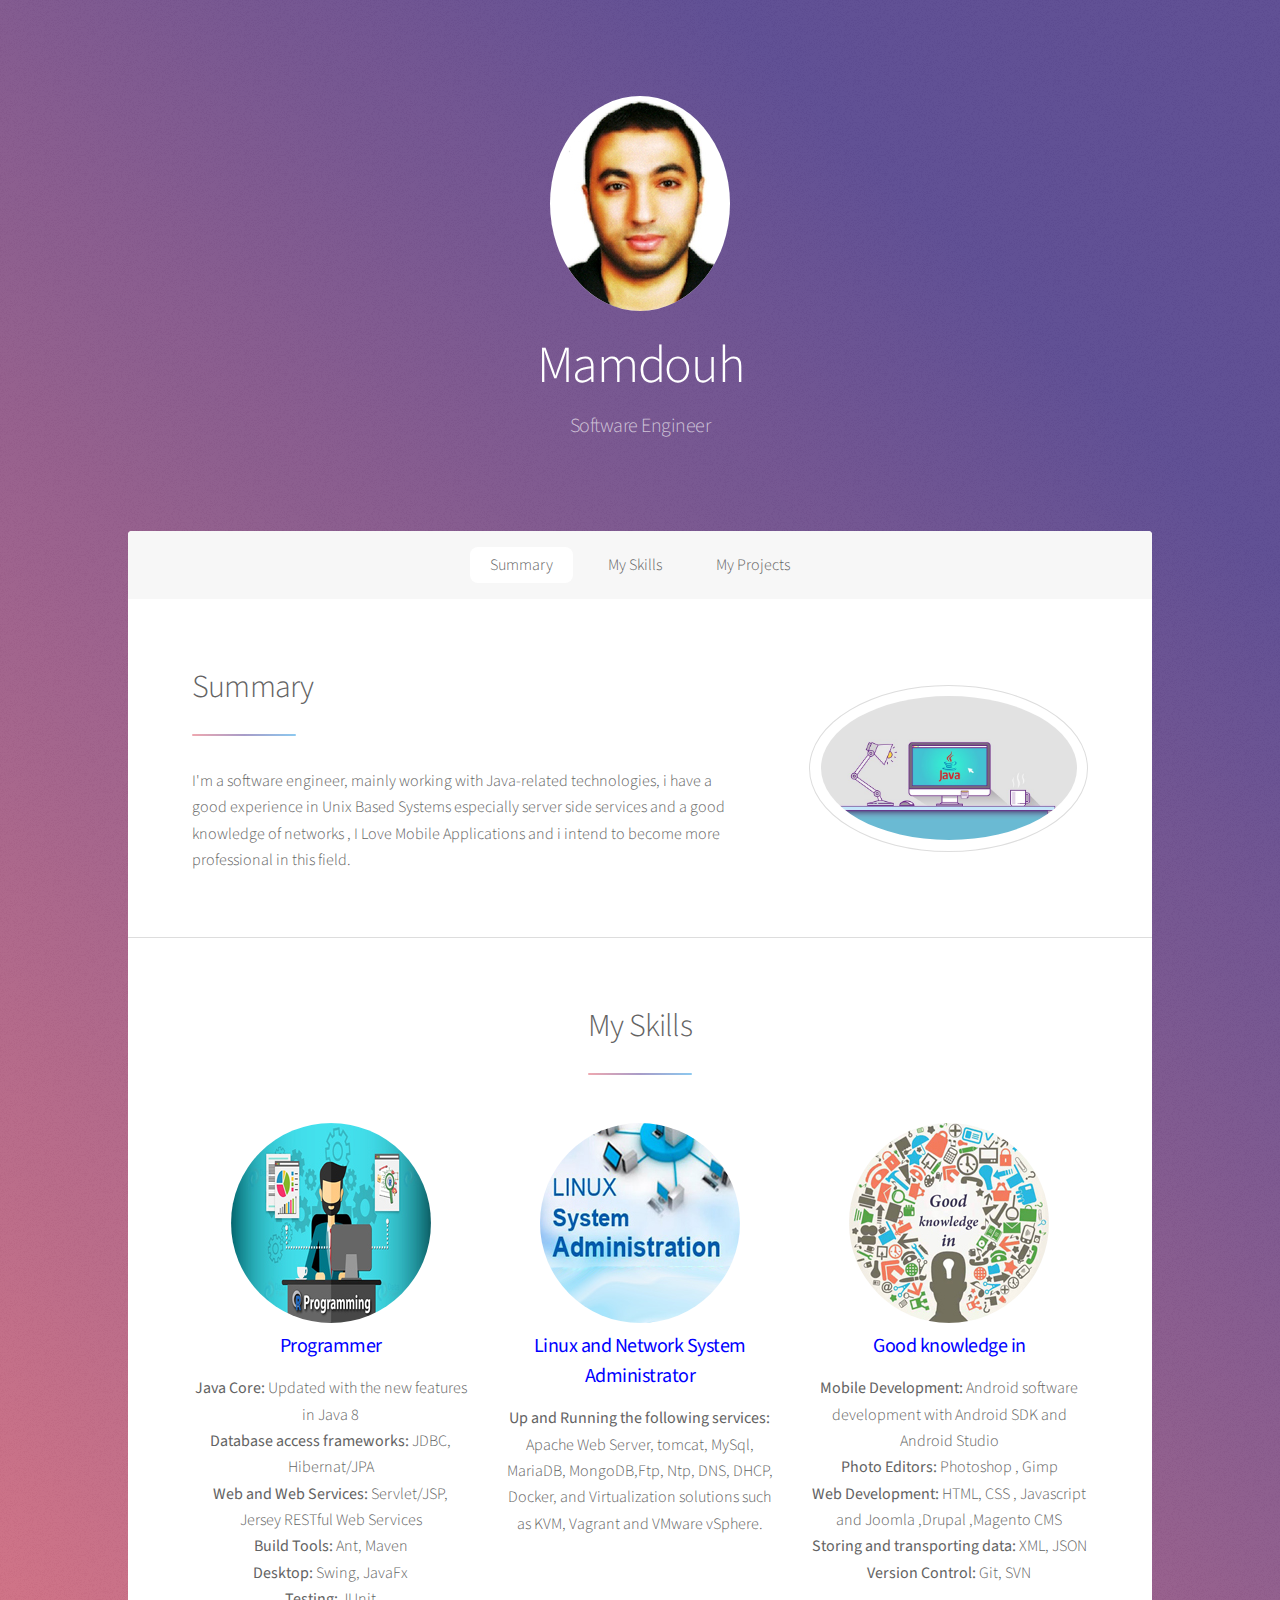
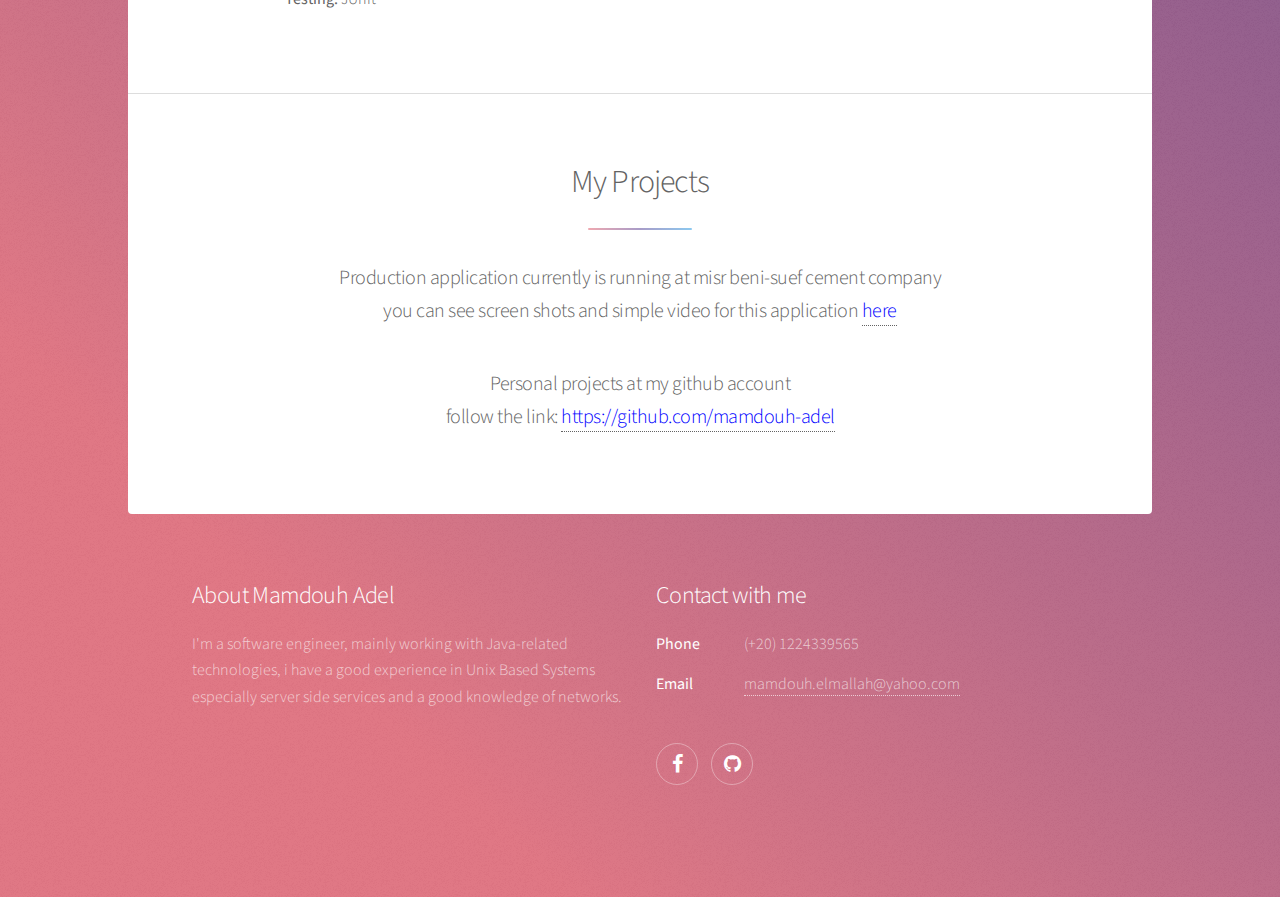
==== commit 337dd6a4: "2nd commit" ====
--- a/src/main/webapp/index.html
+++ b/src/main/webapp/index.html
@@ -11,6 +11,7 @@
 		<meta name="viewport" content="width=device-width, initial-scale=1" />
 		<!--[if lte IE 8]><script src="assets/js/ie/html5shiv.js"></script><![endif]-->
 		<link rel="stylesheet" href="assets/css/main.css" />
+        <link rel="stylesheet" href="assets/css/docss.css" />
 		<!--[if lte IE 9]><link rel="stylesheet" href="assets/css/ie9.css" /><![endif]-->
 		<!--[if lte IE 8]><link rel="stylesheet" href="assets/css/ie8.css" /><![endif]-->
 	</head>
@@ -21,19 +22,18 @@
 
 				<!-- Header -->
 					<header id="header" class="alt">
-						<span class="logo"><img src="images/Douha2.jpg" alt="" /></span>
+						<span class="logo"><img src="images/Douha2.jpg" alt="" class="circle" /></span>
 						<h1>Mamdouh</h1>
-						<p>Just another free, fully responsive site template<br />
-						built by <a href="https://twitter.com/ajlkn">@ajlkn</a> for <a href="https://html5up.net">HTML5 UP</a>.</p>
+						<p>Software Engineer<br />
 					</header>
 
 				<!-- Nav -->
 					<nav id="nav">
 						<ul>
-							<li><a href="#intro" class="active">Introduction</a></li>
-							<li><a href="#first">First Section</a></li>
-							<li><a href="#second">Second Section</a></li>
-							<li><a href="#cta">Get Started</a></li>
+							<li><a href="#intro" class="active">Summary</a></li>
+							<li><a href="#first">My Skills</a></li>
+							<li><a href="#second">My Projects</a></li>
+						<!--	<li><a href="#cta">Get Started</a></li>-->
 						</ul>
 					</nav>
 
@@ -45,87 +45,77 @@
 								<div class="spotlight">
 									<div class="content">
 										<header class="major">
-											<h2>Ipsum sed adipiscing</h2>
+											<h2>Summary</h2>
 										</header>
-										<p>Sed lorem ipsum dolor sit amet nullam consequat feugiat consequat magna
-										adipiscing magna etiam amet veroeros. Lorem ipsum dolor tempus sit cursus.
-										Tempus nisl et nullam lorem ipsum dolor sit amet aliquam.</p>
-										<ul class="actions">
-											<li><a href="generic.html" class="button">Learn More</a></li>
-										</ul>
+										<p>I'm a software engineer, mainly working with Java-related technologies,
+i have a good experience in Unix Based Systems especially server side services and a good knowledge of networks , I Love Mobile Applications and i intend to become more professional in this field.</p>
 									</div>
-									<span class="image"><img src="images/pic01.jpg" alt="" /></span>
+									<span class="image"><img src="images/java.jpg" alt="" /></span>
 								</div>
 							</section>
 
 						<!-- First Section -->
 							<section id="first" class="main special">
 								<header class="major">
-									<h2>Magna veroeros</h2>
+									<h2>My Skills</h2>
 								</header>
 								<ul class="features">
 									<li>
-										<span class="icon major style1 fa-code"></span>
-										<h3>Ipsum consequat</h3>
-										<p>Sed lorem amet ipsum dolor et amet nullam consequat a feugiat consequat tempus veroeros sed consequat.</p>
+                                            <img src="images/programming2.jpg" class="circle"  alt="" />
+                                        <h3><b><font color="blue">Programmer</font></b></h3>
+										<p>
+                                        
+                                            <b>Java Core:</b> Updated with the new features in Java 8 <br>
+                                            <b>Database access frameworks:</b> JDBC, Hibernat/JPA <br>
+                                            <b>Web and Web Services:</b> Servlet/JSP, Jersey RESTful Web Services <br>
+                                            <b>Build Tools:</b> Ant, Maven <br>
+                                            <b>Desktop:</b> Swing, JavaFx <br>
+                                            <b>Testing:</b> JUnit <br>
+                                        </p>
+									</li>
+									<li>                                   
+                                          <img src="images/sysadmin2.jpg" class="circle"  alt="" />
+                                        <h3><b><font color="blue">Linux and Network System Administrator</font></b></h3>
+										<p>
+                                        
+                                            <b>Up and Running the following services:</b>
+                                              Apache Web Server, tomcat, MySql, MariaDB, MongoDB,Ftp, Ntp, DNS, DHCP, Docker,
+                                              and Virtualization solutions such as KVM, Vagrant and VMware vSphere.
+                                        </p>
 									</li>
 									<li>
-										<span class="icon major style3 fa-copy"></span>
-										<h3>Amed sed feugiat</h3>
-										<p>Sed lorem amet ipsum dolor et amet nullam consequat a feugiat consequat tempus veroeros sed consequat.</p>
-									</li>
-									<li>
-										<span class="icon major style5 fa-diamond"></span>
-										<h3>Dolor nullam</h3>
-										<p>Sed lorem amet ipsum dolor et amet nullam consequat a feugiat consequat tempus veroeros sed consequat.</p>
+										<img src="images/knowledge2.jpg" class="circle"  alt="" />
+										<h3><b><font color="blue">Good knowledge in</font></b></h3>
+										<p>
+                                        <b>Mobile Development:</b> Android software development with Android SDK and Android Studio<br>
+                                        <b>Photo Editors:</b> Photoshop , Gimp<br>
+                                        <b>Web Development:</b> HTML, CSS , Javascript and Joomla ,Drupal ,Magento CMS<br>
+                                        <b>Storing and transporting data:</b> XML, JSON<br>
+                                        <b>Version Control:</b> Git, SVN<br>
+                                        </p>
 									</li>
 								</ul>
 								<footer class="major">
-									<ul class="actions">
-										<li><a href="generic.html" class="button">Learn More</a></li>
-									</ul>
 								</footer>
 							</section>
 
 						<!-- Second Section -->
 							<section id="second" class="main special">
 								<header class="major">
-									<h2>Ipsum consequat</h2>
-									<p>Donec imperdiet consequat consequat. Suspendisse feugiat congue<br />
-									posuere. Nulla massa urna, fermentum eget quam aliquet.</p>
+									<h2>My Projects</h2>
+									<p>Production application currently is running at misr beni-suef cement company<br />
+									you can see screen shots and simple video for this application  <a href="http://myweb-myweb.193b.starter-ca-central-1.openshiftapps.com/scale_project.html" target="_blank"><font color="blue">here</font></a>
+                                    </p>
+                                    
+                                    <p>Personal projects at my github account<br />
+									follow the link:  <a href="https://github.com/mamdouh-adel" target="_blank"><font color="blue">https://github.com/mamdouh-adel</font></a>
+                                    </p>
 								</header>
-								<ul class="statistics">
-									<li class="style1">
-										<span class="icon fa-code-fork"></span>
-										<strong>5,120</strong> Etiam
-									</li>
-									<li class="style2">
-										<span class="icon fa-folder-open-o"></span>
-										<strong>8,192</strong> Magna
-									</li>
-									<li class="style3">
-										<span class="icon fa-signal"></span>
-										<strong>2,048</strong> Tempus
-									</li>
-									<li class="style4">
-										<span class="icon fa-laptop"></span>
-										<strong>4,096</strong> Aliquam
-									</li>
-									<li class="style5">
-										<span class="icon fa-diamond"></span>
-										<strong>1,024</strong> Nullam
-									</li>
-								</ul>
-								<p class="content">Nam elementum nisl et mi a commodo porttitor. Morbi sit amet nisl eu arcu faucibus hendrerit vel a risus. Nam a orci mi, elementum ac arcu sit amet, fermentum pellentesque et purus. Integer maximus varius lorem, sed convallis diam accumsan sed. Etiam porttitor placerat sapien, sed eleifend a enim pulvinar faucibus semper quis ut arcu. Ut non nisl a mollis est efficitur vestibulum. Integer eget purus nec nulla mattis et accumsan ut magna libero. Morbi auctor iaculis porttitor. Sed ut magna ac risus et hendrerit scelerisque. Praesent eleifend lacus in lectus aliquam porta. Cras eu ornare dui curabitur lacinia.</p>
-								<footer class="major">
-									<ul class="actions">
-										<li><a href="generic.html" class="button">Learn More</a></li>
-									</ul>
-								</footer>
+							
 							</section>
 
 						<!-- Get Started -->
-							<section id="cta" class="main special">
+						<!--	<section id="cta" class="main special">
 								<header class="major">
 									<h2>Congue imperdiet</h2>
 									<p>Donec imperdiet consequat consequat. Suspendisse feugiat congue<br />
@@ -137,38 +127,32 @@
 										<li><a href="generic.html" class="button">Learn More</a></li>
 									</ul>
 								</footer>
-							</section>
+							</section>-->
 
 					</div>
 
-				<!-- Footer -->
+							<!-- Footer -->
 					<footer id="footer">
 						<section>
-							<h2>Aliquam sed mauris</h2>
-							<p>Sed lorem ipsum dolor sit amet et nullam consequat feugiat consequat magna adipiscing tempus etiam dolore veroeros. eget dapibus mauris. Cras aliquet, nisl ut viverra sollicitudin, ligula erat egestas velit, vitae tincidunt odio.</p>
-							<ul class="actions">
-								<li><a href="generic.html" class="button">Learn More</a></li>
+							<h2>About Mamdouh Adel</h2>
+							<p>I'm a software engineer, mainly working with Java-related technologies,
+i have a good experience in Unix Based Systems especially server side services and a good knowledge of networks.</p>
+				
+						</section>
+						<section>
+							<h2>Contact with me</h2>
+							<dl class="alt">
+								<dt>Phone</dt>
+								<dd>(+20) 1224339565</dd>
+								<dt>Email</dt>
+								<dd><a href="mailto:mamdouh.elmallah@yahoo.com">mamdouh.elmallah@yahoo.com</a></dd>
+							</dl>
+							<ul class="icons">
+								<li><a href="https://www.facebook.com/mamdouh.adel.79" target="_blank" class="icon fa-facebook alt"><span class="label">Facebook</span></a></li>
+								<li><a href="https://github.com/mamdouh-adel" target="_blank" class="icon fa-github alt"><span class="label">GitHub</span></a></li>
 							</ul>
 						</section>
-						<section>
-							<h2>Etiam feugiat</h2>
-							<dl class="alt">
-								<dt>Address</dt>
-								<dd>1234 Somewhere Road &bull; Nashville, TN 00000 &bull; USA</dd>
-								<dt>Phone</dt>
-								<dd>(000) 000-0000 x 0000</dd>
-								<dt>Email</dt>
-								<dd><a href="#">information@untitled.tld</a></dd>
-							</dl>
-							<ul class="icons">
-								<li><a href="#" class="icon fa-twitter alt"><span class="label">Twitter</span></a></li>
-								<li><a href="#" class="icon fa-facebook alt"><span class="label">Facebook</span></a></li>
-								<li><a href="#" class="icon fa-instagram alt"><span class="label">Instagram</span></a></li>
-								<li><a href="#" class="icon fa-github alt"><span class="label">GitHub</span></a></li>
-								<li><a href="#" class="icon fa-dribbble alt"><span class="label">Dribbble</span></a></li>
-							</ul>
-						</section>
-						<p class="copyright">&copy; Untitled. Design: <a href="https://html5up.net">HTML5 UP</a>.</p>
+						
 					</footer>
 
 			</div>
--- a/src/main/webapp/assets/css/main.css
+++ b/src/main/webapp/assets/css/main.css
@@ -3798,4 +3798,7 @@
 				max-width: 100%;
 			}
 
-		}+		}
+
+
+
--- a/src/main/webapp/assets/css/docss.css
+++ b/src/main/webapp/assets/css/docss.css
@@ -0,0 +1,17 @@
+/*douha css*/
+
+
+.circular--square {
+  border-top-left-radius: 50% 50%;
+  border-top-right-radius: 50% 50%;
+  border-bottom-right-radius: 50% 50%;
+  border-bottom-left-radius: 50% 50%;
+}
+
+
+.circle {
+    border-radius: 50%;
+    -moz-border-radius: 50%;
+    -webkit-border-radius: 50%;
+    -o-border-radius: 50%;
+}